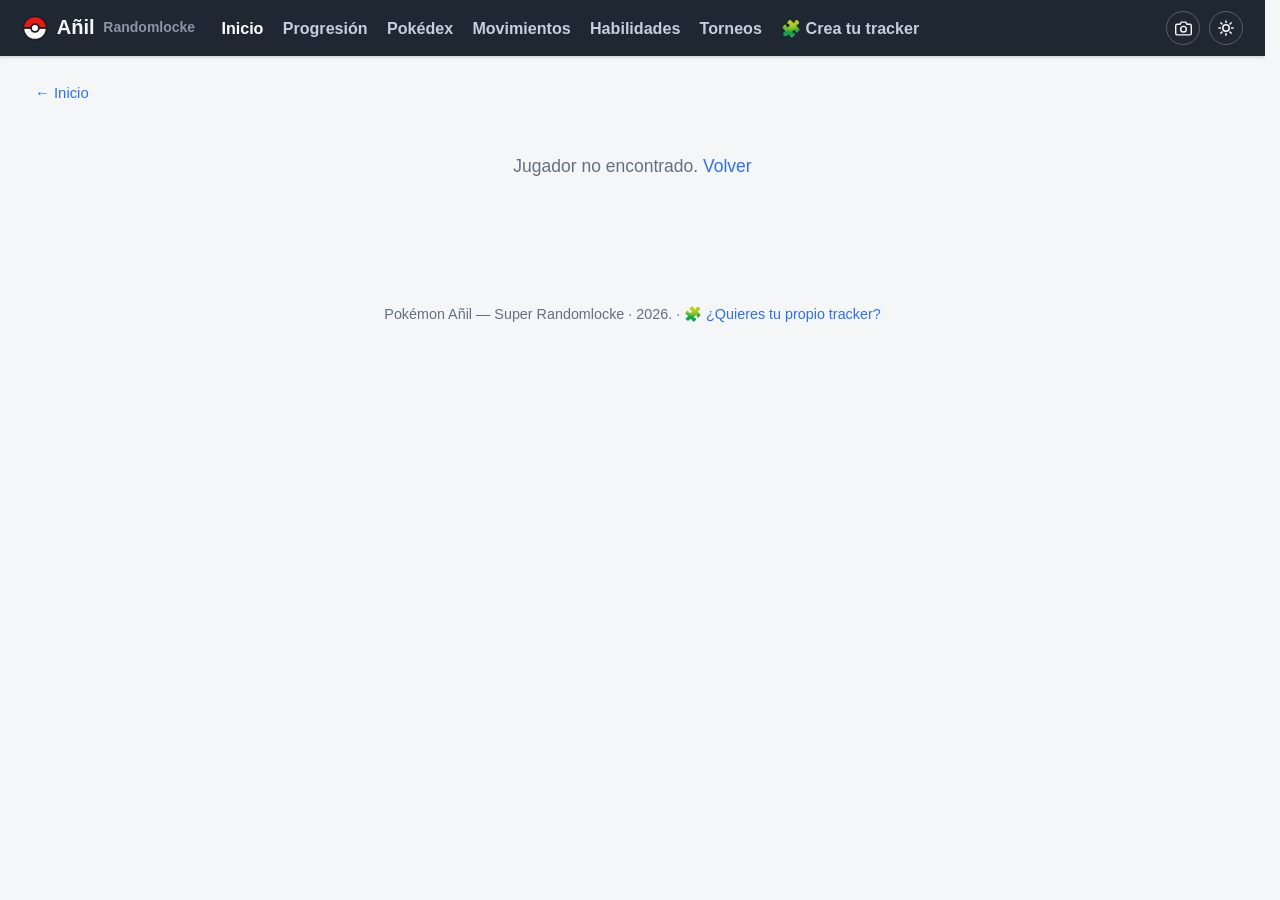
==== jugador.html @ d6d6dd16 "Initial commit" ====
<!DOCTYPE html>
<html lang="es">
<head>
  <meta charset="utf-8" />
  <meta name="viewport" content="width=device-width, initial-scale=1" />
    <meta http-equiv="Cache-Control" content="no-cache, no-store, must-revalidate" />
  <meta http-equiv="Pragma" content="no-cache" />
  <meta http-equiv="Expires" content="0" />
<title>Jugador · Pokémon Añil Randomlocke</title>
  <meta name="color-scheme" content="light dark" />
  <link rel="stylesheet" href="styles.css?v=7" />
</head>
<body>
  <main class="container" id="root">
    <p class="muted">Cargando…</p>
  </main>

  <script src="app.js?v=14"></script>
  <script>
    (async function () {
      const cfg = await loadConfig();
      renderHeader("index.html");
      const id = param("id");
      const meta = cfg.players.find((p) => p.id === id);
      const root = document.getElementById("root");

      if (!meta) {
        root.innerHTML = `<div class="breadcrumb"><a href="index.html">← Inicio</a></div>
          <div class="empty-state">Jugador no encontrado. <a href="index.html">Volver</a></div>`;
        renderFooter();
        return;
      }

      const data = (await loadPlayer(id)) || emptyPlayerData(meta);
      await loadFrames(); // nº de fotogramas para animar los sprites de las tarjetas
      const dispName = meta.displayName || data.name || meta.name;
      document.title = dispName + " · Randomlocke";
      const s = playerStats(data, meta.revividos);
      const pct = Math.round((s.livesLeft / s.lives) * 100);
      const barCls = pct <= 20 ? "crit" : pct <= 50 ? "low" : "";
      const avSrc = data.avatar || meta.avatar;
      const avatar = avSrc
        ? `<img class="player-avatar xl" src="${escapeHtml(avSrc)}" alt="">`
        : `<div class="player-avatar xl">${initials(dispName)}</div>`;

      // progreso
      const gymTotal = (cfg.gyms || []).length;
      const gymDone = (cfg.gyms || []).filter((g) => data.progress?.gyms?.[g.id]).length;

      root.innerHTML = `
        <div class="breadcrumb"><a href="index.html">← Inicio</a></div>
        <div class="panel" style="border-top:4px solid var(--accent)">
          <div class="row between" style="align-items:flex-start">
            <div class="row" style="align-items:center;gap:1rem">
              ${avatar}
              <div>
                <h1 style="margin:0">${escapeHtml(dispName)} ${data.champion ? championBadge(26) : ""}</h1>
                <div class="muted">${s.eliminated ? "Eliminado (sin vidas)" : "En juego"} · ${gymDone}/${gymTotal} medallas ${s.revived ? `· <span title="Revividos con Ceniza Sagrada: la vida sigue gastada">${faintIcon(13)} ${s.revived} revivido${s.revived > 1 ? "s" : ""} con ceniza</span>` : ""} ${data._local ? '· <span class="pill warn">borrador local sin publicar</span>' : ""}</div>
              </div>
            </div>
          </div>
          ${data.notes ? `<div class="callout" style="margin-top:1rem">${escapeHtml(data.notes)}</div>` : ""}
          <div class="stat-row" style="margin-bottom:.25rem">
            <div class="stat-tile"><div class="num ok">${s.alive}</div><div class="lbl">Vivos</div></div>
            <div class="stat-tile"><div class="num bad">${s.dead}</div><div class="lbl">Muertos</div></div>
            <div class="stat-tile"><div class="num">${s.livesLeft}<span style="font-size:.9rem;color:var(--text-muted)">/${s.lives}</span></div><div class="lbl">Vidas restantes</div></div>
            <div class="stat-tile"><div class="num">${(data.team||[]).length}</div><div class="lbl">En el equipo</div></div>
          </div>
          <div class="lives-bar"><span class="${barCls}" style="width:${pct}%"></span></div>
          <div class="team-preview">${teamSpritesRow(data.team)}</div>
        </div>

        <div class="tabs" id="tabs">
          <button data-tab="equipo" class="active">Equipo (${(data.team||[]).length})</button>
          <button data-tab="caja">Caja (${(data.box||[]).length})</button>
          <button data-tab="cementerio">Cementerio (${(data.graveyard||[]).length})</button>
          <button data-tab="capturas">Capturas (${(data.captures||[]).length})</button>
          <button data-tab="recuerda">Recuerda mov.</button>
          <button data-tab="objetos">Objetos (${(data.progress?.bag||[]).length})</button>
          <button data-tab="progreso">Progreso</button>
        </div>

        <div class="tab-panel active" id="tab-equipo"></div>
        <div class="tab-panel" id="tab-caja"></div>
        <div class="tab-panel" id="tab-cementerio"></div>
        <div class="tab-panel" id="tab-capturas"></div>
        <div class="tab-panel" id="tab-recuerda"></div>
        <div class="tab-panel" id="tab-objetos"></div>
        <div class="tab-panel" id="tab-progreso"></div>
      `;

      const teamHtml = (data.team||[]).length
        ? `<div class="mon-team">${data.team.map((m)=>monCard(m,{player:id})).join("")}</div>`
        : `<p class="empty-state">Sin Pokémon en el equipo.</p>`;
      document.getElementById("tab-equipo").innerHTML = teamHtml;

      document.getElementById("tab-caja").innerHTML = (data.box||[]).length
        ? `<div class="mon-team">${data.box.map((m)=>monCard(m,{player:id})).join("")}</div>`
        : `<p class="empty-state">La caja está vacía.</p>`;

      document.getElementById("tab-cementerio").innerHTML = (data.graveyard||[]).length
        ? `<div class="mon-team">${data.graveyard.map((m)=>monCard(m,{dead:true,player:id})).join("")}</div>`
        : `<p class="empty-state">Cementerio vacío.</p>`;
      initSpriteAnim(document); // anima los sprites de las tarjetas (equipo/caja/cementerio)

      // Mochila REAL del jugador: icono del juego + nombre + cantidad, agrupada por bolsillo.
      // Es el contenido actual del save (assets/items/<ID>.png = mismo icono que en el juego).
      const bag = (data.progress?.bag || []);
      if (!bag.length) {
        document.getElementById("tab-objetos").innerHTML = `<p class="empty-state">Aún no hay objetos registrados. Se llenan al sincronizar con AnilSync (v1.3.6+).</p>`;
      } else {
        const order = ["Objetos","Medicinas","Poké Balls","MTs y MOs","Bayas","Piedras Mega","Objetos de combate","Objetos clave","Otros"];
        const byPocket = {};
        bag.forEach((it)=>{ const p=it.pocket||"Otros"; (byPocket[p]=byPocket[p]||[]).push(it); });
        const pockets = order.filter((p)=>byPocket[p]);
        const totalUnits = bag.reduce((s,it)=>s+(it.qty||0),0);
        const itemCell = (it)=>{
          const icon = `assets/items/${encodeURIComponent(it.id)}.png`;
          return `<div class="bag-item" title="${escapeHtml(it.name)}">
            <img class="bag-icon" src="${icon}" alt="" loading="lazy" onerror="this.onerror=null;this.src='assets/items/000.png'">
            <span class="bag-name">${escapeHtml(it.name)}</span>
            <span class="bag-qty">×${it.qty}</span>
          </div>`;
        };
        document.getElementById("tab-objetos").innerHTML =
          `<p class="lead"><strong>${bag.length}</strong> objetos distintos · <strong>${totalUnits.toLocaleString("es")}</strong> unidades en la mochila.</p>` +
          pockets.map((p)=>`<h3>${escapeHtml(p)} <span class="muted" style="font-weight:400;font-size:.8rem">(${byPocket[p].length})</span></h3>
            <div class="bag-grid">${byPocket[p].sort((a,b)=>a.name.localeCompare(b.name,"es")).map(itemCell).join("")}</div>`).join("");
      }

      // ----- Progreso -----
      function checklist(items, doneMap) {
        if (!items.length) return `<p class="muted" style="font-size:.85rem">— nada configurado —</p>`;
        return `<div class="check-grid">${items.map((it)=>{
          const done = !!doneMap?.[it.id];
          return `<div class="check-item${done?" done":""}"><span class="dot"></span>${escapeHtml(it.name)}${done?'<span class="tag">✓ hecho</span>':""}</div>`;
        }).join("")}</div>`;
      }
      // ----- Progreso (solo combates) -----
      document.getElementById("tab-progreso").innerHTML = `
        <h3>Gimnasios</h3>
        ${trainerChecklist(cfg.gyms||[], data.progress?.gyms)}
        <h3>Bosses / combates clave</h3>
        ${trainerChecklist(cfg.bosses||[], resolveSwitchMap(cfg.bosses, data))}
        <h3>NPCs</h3>
        ${trainerChecklist(cfg.npcs||[], resolveSwitchMap(cfg.npcs, data))}`;

      // ----- Capturas (pestaña propia) -----
      // correcciones manuales del organizador (el save no distingue regalo/comprado de salvaje)
      const capOverrides = (cfg.captureOverrides && cfg.captureOverrides[id]) || [];
      const applyOverride = (c) => {
        const ov = capOverrides.find((o) => normName(o.species) === normName(c.species || c.mon) && (!o.where || o.where === c.where));
        if (ov) { c.category = ov.category; if (ov.category !== "salvaje" && ov.category !== "ciudad") c.route = ""; }
        return c;
      };
      const caps = (data.captures || []).map((c) => applyOverride({ ...c })).filter((c) => c.category !== "ignore");
      // Asegurar que los debilitados salgan en su zona aunque el exe sea viejo (cruzando con el cementerio)
      const routeByName = {}; (cfg.routes || []).forEach((r) => { routeByName[normName(r.name)] = r.id; });
      (data.graveyard || []).forEach((g) => {
        const slug = g.route ? routeByName[normName(g.route)] : null;
        if (!slug) return;
        const dup = caps.some((c) => c.route === slug && normName(c.species || c.mon) === normName(g.species));
        if (!dup) caps.push({ route: slug, where: g.route, species: g.species, nickname: g.nickname, shiny: g.shiny, status: "dead", category: "salvaje", mon: g.species });
      });
      const capLink = (c) => {
        const sp = c.species || c.mon || "?";
        const inner = `${escapeHtml(c.nickname || sp)}${c.shiny ? " " + shinyStar(10) : ""}${c.nickname ? ` <span style="opacity:.7">(${escapeHtml(sp)})</span>` : ""}`;
        const href = pokemonHref(sp);
        const cls = `pill ${c.status==='dead'?'bad':(c.status==='fled'?'warn':'ok')}`;
        const body = `${c.status==='dead'?faintIcon(12)+' ':(c.status==='captured'?'✓ ':'')}${inner}`;
        return href ? `<a class="${cls}" style="margin:.1rem .15rem" href="${href}">${body}</a>` : `<span class="${cls}" style="margin:.1rem .15rem">${body}</span>`;
      };
      const capsByRoute = {};
      caps.filter((c)=>c.route).forEach((c)=>{ (capsByRoute[c.route]=capsByRoute[c.route]||[]).push(c); });
      // estado manual de ruta "quemada" (el 1er Pokémon murió/huyó) — no está en el save
      const routeOutcomes = (cfg.routeOutcomes && cfg.routeOutcomes[id]) || {};
      const encountersUsed = data.progress?.encounters || {};
      const routesRows = (cfg.routes||[]).map((r)=>{
        const list = capsByRoute[r.id] || [];
        const visited = data.progress?.routes?.[r.id];
        const oc = routeOutcomes[r.id];
        const autoBurn = !!encountersUsed[r.id]; // encuentro consumido sin captura (modo Nuzlocke)
        let cell;
        if (list.length) cell = list.map(capLink).join("");
        else if (oc && oc.status === "dead") cell = `<span class="pill bad">${faintIcon(12)} Primero cayó${oc.species?": "+escapeHtml(oc.species):""}</span>`;
        else if (oc && oc.status === "fled") cell = `<span class="pill warn">Primero huyó${oc.species?": "+escapeHtml(oc.species):""}</span>`;
        else if (autoBurn) cell = `<span class="pill bad">${faintIcon(12)} Encuentro perdido</span>`;
        else if (visited) cell = '<span class="pill">sin captura</span>';
        else cell = '<span class="pill" style="opacity:.6">sin visitar</span>';
        const burned = autoBurn || (oc && (oc.status === "dead" || oc.status === "fled"));
        const many = list.length > 1;
        return `<tr${many?' class="cap-multi"':(burned?' class="cap-burned"':'')}><td>${escapeHtml(r.name)}${many?` <span class="pill bad" title="Más de una captura en esta ruta">×${list.length}</span>`:''}</td><td>${cell}</td></tr>`;
      }).join("");

      const CAT_LABEL = { estatico_regalo:"Estáticos / Regalos", intercambio:"Intercambios", don_prodigio:"Don Prodigio", huevo:"Huevos", ciudad:"Ciudad", salvaje:"Salvaje", otros:"Otras" };
      const otras = caps.filter((c)=>!c.route);
      const otrasByCat = {};
      otras.forEach((c)=>{ const k=c.category||"otros"; (otrasByCat[k]=otrasByCat[k]||[]).push(c); });
      const otrasHtml = Object.keys(otrasByCat).length
        ? Object.entries(otrasByCat).map(([cat,list])=>`<div style="margin:.5rem 0"><strong>${escapeHtml(CAT_LABEL[cat]||cat)}</strong> <span class="muted">(${list.length})</span><div style="margin-top:.25rem">${list.map((c)=>capLink(c)+(c.where?` <span class="muted" style="font-size:.7rem">@${escapeHtml(c.where)}</span>`:"")).join(" ")}</div></div>`).join("")
        : "";

      const capturedCount = caps.filter((c)=>c.status==="captured").length;
      const multiCount = Object.values(capsByRoute).filter((l)=>l.length>1).length;
      const ec = extraCaptures(data);
      const allMons = [...(data.team||[]), ...(data.box||[]), ...(data.graveyard||[])];
      // Contador de Capturas (regla Nuzlocke): capturas marcadas como "Extra" en el juego.
      const extraFlagged = allMons.filter((m)=>m.extra);
      const extraFlaggedList = extraFlagged.map((m)=>escapeHtml((m.nickname||m.species)+" ("+m.species+")")).join(", ");
      const shinyList = allMons.filter((m)=>m.shiny);
      const bySpecies = {};
      allMons.forEach((m)=>{ const k = normName(m.species); if(k){ (bySpecies[k]=bySpecies[k]||[]).push(m); } });
      const dupGroups = Object.values(bySpecies).filter((g)=>g.length>1);
      const extraDetail = (ec.total ? `
        <div class="callout">
          <strong>Capturas extra ganadas: ${ec.total}</strong> — ${ec.shiny} shiny + ${ec.dups} por duplicado.
          <div class="muted" style="font-size:.82rem;margin-top:.3rem">Un shiny o un Pokémon repetido dan derecho a una captura extra.</div>
          ${shinyList.length ? `<div style="margin-top:.4rem">${shinyStar(11)} Shiny: ${shinyList.map((m)=>escapeHtml((m.nickname||m.species)+" ("+m.species+")")).join(", ")}</div>` : ""}
          ${dupGroups.length ? `<div style="margin-top:.2rem">Duplicados: ${dupGroups.map((g)=>escapeHtml(g[0].species)+" ×"+g.length).join(", ")}</div>` : ""}
        </div>` : `<p class="muted">Sin capturas extra todavía.</p>`);

      // estado de cada zona: capturada / quemada / pendiente / sin visitar
      let stCap = 0, stBurn = 0, stPend = 0, stUnseen = 0;
      const pendRoutes = [], unseenRoutesList = [];
      (cfg.routes || []).forEach((r) => {
        const oc = routeOutcomes[r.id];
        if ((capsByRoute[r.id] || []).length) stCap++;
        else if (encountersUsed[r.id] || (oc && (oc.status === "dead" || oc.status === "fled"))) stBurn++;
        else if (data.progress?.routes?.[r.id]) { stPend++; pendRoutes.push(r); }
        else { stUnseen++; unseenRoutesList.push(r); }
      });
      const pendPill = (r) => `<span class="pill" style="margin:.1rem .15rem;padding:.05rem .5rem">${escapeHtml(r.name)}</span>`;
      const pendingBlock = `
        <h3>Te falta capturar <span class="muted">(${pendRoutes.length} disponibles${unseenRoutesList.length?` · ${unseenRoutesList.length} sin visitar`:""})</span></h3>
        ${pendRoutes.length
          ? `<p class="muted" style="font-size:.82rem">Zonas ya visitadas donde aún puedes conseguir tu captura:</p><div>${pendRoutes.map(pendPill).join("")}</div>`
          : `<p class="muted">¡No te queda ninguna zona visitada pendiente! 🎉</p>`}
        ${unseenRoutesList.length
          ? `<details style="margin-top:.5rem"><summary style="cursor:pointer">Zonas que aún no has visitado (${unseenRoutesList.length})</summary><div style="margin-top:.35rem;opacity:.75">${unseenRoutesList.map(pendPill).join("")}</div></details>`
          : ""}`;
      document.getElementById("tab-capturas").innerHTML = `
        <div class="stat-row">
          <div class="stat-tile"><div class="num ok">${stCap}</div><div class="lbl">Zonas capturadas</div></div>
          <div class="stat-tile"><div class="num" style="color:var(--accent)">${stPend}</div><div class="lbl">Puedes capturar</div></div>
          <div class="stat-tile"><div class="num" style="color:var(--warn)">${stBurn}</div><div class="lbl">Quemadas</div></div>
          <div class="stat-tile"><div class="num" style="color:var(--text-muted)">${stUnseen}</div><div class="lbl">Sin visitar</div></div>
          ${extraFlagged.length ? `<div class="stat-tile"><div class="num" style="color:var(--type-normal,#8a8a99)">${extraFlagged.length}</div><div class="lbl">Capturas extra</div></div>` : ""}
        </div>
        ${extraFlagged.length ? `<div class="callout"><strong>Capturas extra (Contador de Capturas): ${extraFlagged.length}</strong><div class="muted" style="font-size:.82rem;margin-top:.3rem">Capturas hechas de más en una zona ya usada (o shiny), marcadas como "Extra" dentro del juego.</div><div style="margin-top:.4rem">${extraFlaggedList}</div></div>` : ""}
        ${extraDetail}
        ${pendingBlock}
        <h3>Capturas por ruta</h3>
        <div class="prog-legend">
          <span><span class="pill ok" style="padding:.02rem .4rem">✓</span> capturado</span>
          <span><span class="pill bad" style="padding:.02rem .4rem">☠</span> capturado y murió / quemada</span>
          <span><span class="pill">sin captura</span> aún puedes capturar</span>
          <span><span class="pill" style="opacity:.6">sin visitar</span> no has ido</span>
        </div>
        <p class="muted" style="font-size:.82rem">Se listan TODAS las capturas de cada zona. Una zona con ×N (2+) solo es válida si tiene capturas extra (shiny/duplicado). Las <strong>quemadas</strong> ("Encuentro perdido") se detectan solas con el modo Nuzlocke de Añil; sin ese modo, se marcan a mano en el Editor.</p>
        <div class="table-wrap"><table>
          <thead><tr><th>Ruta / zona</th><th>Capturas</th></tr></thead>
          <tbody>${routesRows || '<tr><td colspan="2" class="muted">Sin rutas configuradas.</td></tr>'}</tbody>
        </table></div>
        ${otrasHtml ? `<h3>Otras capturas</h3>${otrasHtml}` : ""}`;

      // ---- Recuerda movimientos (learnset randomizado por Pokémon) ----
      const lvlLabel = (l) => l < 0 ? "Evo" : (l <= 1 ? "Inicio" : "Nv " + l);
      const chip = (nm, label) => {
        const k = moveTypeKey(nm);
        const typed = k && k !== "unknown";
        return `<button type="button" class="lm-move${typed ? " typed" : ""}" data-move="${escapeHtml(nm)}"${typed ? ` style="background:var(--type-${k})"` : ""}><span class="lm-lvl">${label}</span>${escapeHtml(nm)}</button>`;
      };
      const learnChips = (ls) => ls.map((x) => chip(x.m, lvlLabel(x.lvl))).join("");
      const tmChips = (tm) => tm.map((nm) => chip(nm, "MT")).join("");
      const learnBlock = (m, dead) => {
        const ini = initials(m.species || m.nickname);
        const ani = speciesAniSprite(m.species), stat = speciesSprite(m.species);
        const primary = m.sprite || ani || stat;
        const fb = JSON.stringify([m.sprite ? ani : null, stat].filter((u) => u && u !== primary));
        const img = primary
          ? `<img src="${escapeHtml(primary)}" alt="" loading="lazy" data-fb='${fb}' data-ini="${escapeHtml(ini)}" data-fbclass="lm-ini" onerror="imgFallback(this)">`
          : `<span class="lm-ini">${escapeHtml(ini)}</span>`;
        const ls = Array.isArray(m.learnset) ? m.learnset : null;
        const tm = Array.isArray(m.tmMoves) ? m.tmMoves : null;
        const fm = Array.isArray(m.firstMoves) ? m.firstMoves : null;
        let body = "";
        if (fm && fm.length) body += `<div class="lm-sub">Iniciales (siempre disponibles)</div><div class="lm-moves">${fm.map((nm) => chip(nm, "Inicial")).join("")}</div>`;
        if (ls && ls.length) body += `<div class="lm-sub">Por nivel</div><div class="lm-moves">${learnChips(ls)}</div>`;
        if (tm && tm.length) body += `<div class="lm-sub">Por MT (aleatorio)</div><div class="lm-moves">${tmChips(tm)}</div>`;
        else if (ls && ls.length) body += `<div class="lm-sub">Por MT (aleatorio)</div><p class="lm-note">MTs sin revelar. En Añil, la compatibilidad con MTs de cada especie se decide al azar la primera vez que la consultas: mete un ${escapeHtml((m.species || "").replace(/\s*\(.*\)/, ""))} al equipo y abre el menú de una MT para que el juego las fije; luego vuelve a guardar con AnilSync.</p>`;
        if (!body) body = `<p class="muted" style="padding:.4rem .2rem;font-size:.82rem">Sin datos de movimientos. El jugador debe actualizar AnilSync y volver a guardar.</p>`;
        const total = (fm ? fm.length : 0) + (ls ? ls.length : 0) + (tm ? tm.length : 0);
        const key = (m.nickname || "") + "|" + (m.species || "");
        return `<details class="lm-mon"${dead ? "" : " open"} data-key="${escapeHtml(key)}">
          <summary><span class="lm-spr">${img}</span>
            <span class="lm-id"><span class="lm-nick">${escapeHtml(m.nickname || m.species || "?")}</span>
            <span class="lm-sp">${escapeHtml(m.species || "")}${m.level != null ? " · Nv. " + escapeHtml(m.level) : ""}</span></span>
            ${total ? `<span class="lm-count">${total} mov.</span>` : ""}</summary>
          ${body}</details>`;
      };
      const teamBox = [...(data.team || []), ...(data.box || [])];
      document.getElementById("tab-recuerda").innerHTML =
        `<p class="lead">Movimientos que cada Pokémon puede aprender: <strong>por nivel</strong> (Recuerda-movimientos) y <strong>por MT</strong> (máquinas técnicas que encuentras por el mapa). Ambos están randomizados. Ojo: la compatibilidad con MTs se fija al azar por especie la primera vez que la revisas en el juego, así que las especies que nunca pasaron por el equipo aún no la tienen decidida.</p>` +
        (teamBox.length ? teamBox.map((m) => learnBlock(m)).join("") : `<p class="empty-state">Sin Pokémon.</p>`);

      // clic en un movimiento del learnset -> info completa del movimiento
      document.getElementById("tab-recuerda").addEventListener("click", (e) => {
        const b = e.target.closest(".lm-move"); if (!b) return;
        openMoveInfo(b.dataset.move);
      });

      // tabs
      const activateTab = (name) => {
        const btn = document.querySelector(`#tabs button[data-tab="${name}"]`); if (!btn) return;
        document.querySelectorAll("#tabs button").forEach((x)=>x.classList.remove("active"));
        document.querySelectorAll(".tab-panel").forEach((x)=>x.classList.remove("active"));
        btn.classList.add("active");
        document.getElementById("tab-"+name).classList.add("active");
      };
      document.getElementById("tabs").addEventListener("click", (e) => {
        const b = e.target.closest("button"); if (!b) return;
        activateTab(b.dataset.tab);
      });

      // enlace directo a un Pokémon del Recuerda-movimientos (?mon=nick|especie)
      const monParam = param("mon");
      if (monParam) {
        activateTab("recuerda");
        const target = document.querySelector(`#tab-recuerda .lm-mon[data-key="${(window.CSS && CSS.escape) ? CSS.escape(monParam) : monParam.replace(/"/g,'\\"')}"]`);
        if (target) {
          document.querySelectorAll("#tab-recuerda .lm-mon").forEach((d)=>d.removeAttribute("open"));
          target.setAttribute("open", "");
          setTimeout(() => target.scrollIntoView({ behavior: "smooth", block: "center" }), 60);
          target.classList.add("lm-hl");
        }
      }

      renderFooter();
    })();
  </script>
</body>
</html>
---- styles.css ----
/* ============================================================
   Pokémon Añil — Super Randomlocke
   Sistema de diseño basado en Cobbleverse Dex (sukenfuyumi.github.io)
   ============================================================ */

:root {
  --bg: #f4f6f8;
  --panel: #fff;
  --border: #dfe4ea;
  --text: #22262b;
  --text-muted: #647082;
  --accent: #2f6fed;
  --header-bg: #1f2733;
  --header-text: #f4f6f8;
  --radius: 8px;
  --th-bg: #eef1f5;
  --row-hover: #f8fafc;
  --subtle-bg: #f4f6f8;
  --active-bg: #e4f2ff;
  --chip-ring: #fff;
  --shadow: #0000000f;
  --ok: #1f8a4c;
  --ok-bg: #e6f7ee;
  --bad: #c0392b;
  --bad-bg: #fdecea;
  --warn: #b7791f;
  --warn-bg: #fff3cd;
  --dead: #6b7280;
  --dead-bg: #eceef1;
  /* tipos */
  --type-normal: #a8a77a; --type-fire: #ee8130; --type-water: #6390f0;
  --type-electric: #f7d02c; --type-grass: #7ac74c; --type-ice: #96d9d6;
  --type-fighting: #c22e28; --type-poison: #a33ea1; --type-ground: #e2bf65;
  --type-flying: #a98ff3; --type-psychic: #f95587; --type-bug: #a6b91a;
  --type-rock: #b6a136; --type-ghost: #735797; --type-dragon: #6f35fc;
  --type-dark: #705746; --type-steel: #b7b7ce; --type-fairy: #d685ad;
  --type-unknown: #68a090;
}

:root[data-theme="dark"] {
  --bg: #14171b;
  --panel: #1e2329;
  --border: #2f363e;
  --text: #e4e7eb;
  --text-muted: #98a2b0;
  --accent: #5b8cff;
  --header-bg: #10131a;
  --header-text: #f4f6f8;
  --th-bg: #262c34;
  --row-hover: #242a31;
  --subtle-bg: #262c34;
  --active-bg: #1d3a5c;
  --chip-ring: #1e2329;
  --shadow: #00000073;
  --ok: #4ecb7d;
  --ok-bg: #12331f;
  --bad: #ff6b5e;
  --bad-bg: #3a1512;
  --warn: #e8c766;
  --warn-bg: #3a2f05;
  --dead: #9aa4b2;
  --dead-bg: #23282f;
}

* { box-sizing: border-box; }
html { scrollbar-gutter: stable; font-size: 17.5px; }
@media (width <= 640px) { html { font-size: 16px; } }
body {
  background: var(--bg);
  color: var(--text);
  margin: 0;
  font-family: "Segoe UI", Roboto, Helvetica, Arial, sans-serif;
  line-height: 1.55;
}
a { color: var(--accent); text-decoration: none; }
a:hover { text-decoration: underline; }
img { max-width: 100%; }

/* ---------- Header ---------- */
.site-header {
  background: var(--header-bg);
  color: var(--header-text);
  z-index: 20;
  padding: 0 1.25rem;
  position: sticky;
  top: 0;
  box-shadow: 0 1px 3px #0003;
}
.site-header .bar {
  align-items: center;
  gap: 1.5rem;
  width: 100%;
  height: 56px;
  display: flex;
}
.site-header .brand {
  color: var(--header-text);
  white-space: nowrap;
  font-size: 1.15rem;
  font-weight: 700;
  display: flex;
  align-items: center;
  gap: .5rem;
}
.site-header .brand:hover { text-decoration: none; }
.site-header nav { flex-wrap: wrap; gap: 1.1rem; display: flex; }
.site-header nav a { color: #c7cedb; font-size: .92rem; font-weight: 600; }
.site-header nav a:hover { color: #fff; text-decoration: none; }
.site-header nav a.active { color: #fff; }
.theme-toggle {
  color: var(--header-text);
  cursor: pointer;
  background: 0 0;
  border: 1px solid #ffffff40;
  border-radius: 50%;
  flex-shrink: 0;
  justify-content: center;
  align-items: center;
  width: 34px; height: 34px;
  font-size: 1rem; line-height: 1;
  transition: background .15s, border-color .15s;
  display: flex;
}
.header-actions { margin-left: auto; display: flex; align-items: center; gap: .5rem; }
.header-actions .theme-toggle { margin-left: 0; }
.theme-toggle:hover { background: #ffffff1f; border-color: #ffffff80; }
@media (width <= 640px) {
  .site-header { padding: 0 .75rem; }
  .site-header .bar { flex-wrap: wrap; gap: .4rem .9rem; height: auto; min-height: 56px; padding: .5rem 0; }
  .site-header nav { gap: .75rem; }
  .site-header nav a { font-size: .86rem; }
}

/* ---------- Layout ---------- */
.container { width: 100%; max-width: 1400px; margin: 0 auto; padding: 1.5rem 2rem 3rem; }
@media (width <= 640px) { .container { padding: 1.25rem 1rem 3rem; } }
.panel { background: var(--panel); border: 1px solid var(--border); border-radius: var(--radius); padding: 1.25rem; }
h1 { margin: 0 0 .75rem; font-size: 2.1rem; }
h2 { margin: 1.9rem 0 .85rem; font-size: 1.55rem; }
h3 { margin: 1.2rem 0 .6rem; font-size: 1.28rem; }
.muted { color: var(--text-muted); }
.lead { color: var(--text-muted); font-size: .95rem; margin: -.25rem 0 1rem; }
.site-footer { text-align: center; color: var(--text-muted); padding: 2rem 1rem; font-size: .82rem; }
.breadcrumb { color: var(--text-muted); margin-bottom: .75rem; font-size: .85rem; }

/* ---------- Grids ---------- */
.grid { display: grid; gap: .85rem; grid-template-columns: repeat(auto-fill, minmax(min(240px, 100%), 1fr)); }
.grid.wide { grid-template-columns: repeat(auto-fill, minmax(min(400px, 100%), 1fr)); }

/* ---------- Badges / pills ---------- */
.type-badge {
  color: #fff; text-transform: uppercase; letter-spacing: .03em;
  white-space: nowrap; border-radius: 999px; padding: .2rem .7rem;
  font-size: .78rem; font-weight: 700; display: inline-block;
}
.type-badge.sm { padding: .12rem .55rem; font-size: .68rem; }
.pill {
  background: var(--subtle-bg); color: var(--text-muted);
  border: 1px solid var(--border); border-radius: 999px;
  padding: .12rem .6rem; font-size: .72rem; font-weight: 600; display: inline-block;
}
.pill.ok { background: var(--ok-bg); color: var(--ok); border-color: transparent; }
.pill.bad { background: var(--bad-bg); color: var(--bad); border-color: transparent; }
.pill.warn { background: var(--warn-bg); color: var(--warn); border-color: transparent; }
.pill.dead { background: var(--dead-bg); color: var(--dead); border-color: transparent; }
.pill.accent { background: var(--accent); color: #fff; border-color: var(--accent); font-weight: 700; }
.pill.shiny { background: linear-gradient(90deg,#f7d02c,#f95587); color:#1a1a1a; border:0; font-weight:800; }

/* ---------- Buttons ---------- */
.btn {
  border: 1px solid var(--border); background: var(--panel); color: var(--text);
  font: inherit; cursor: pointer; border-radius: 6px; padding: .4rem .8rem;
  font-size: .88rem; font-weight: 600; display: inline-flex; align-items: center; gap: .4rem;
}
.btn:hover:not(:disabled) { border-color: var(--accent); text-decoration: none; }
.btn:disabled { opacity: .45; cursor: default; }
.btn.primary { background: var(--accent); border-color: var(--accent); color: #fff; }
.btn.danger { color: var(--bad); }
.btn.sm { padding: .25rem .55rem; font-size: .8rem; }
.btn-row { display: flex; flex-wrap: wrap; gap: .5rem; }

/* ---------- Inputs ---------- */
.input, select.input, textarea.input {
  border: 1px solid var(--border); background: var(--bg); width: 100%;
  color: var(--text); font: inherit; border-radius: 6px; padding: .4rem .55rem; font-size: .9rem;
}
textarea.input { min-height: 90px; resize: vertical; font-family: ui-monospace, "Cascadia Code", Consolas, monospace; font-size: .82rem; }
.field { display: flex; flex-direction: column; gap: .2rem; min-width: 0; }
.field > span { color: var(--text-muted); text-transform: uppercase; letter-spacing: .03em; font-size: .68rem; }
.search-box {
  border: 1px solid var(--border); background: var(--panel); width: 100%;
  color: var(--text); border-radius: 999px; padding: .6rem .9rem; font-size: 1rem;
}
.search-box::placeholder { color: var(--text-muted); }

/* ---------- Tables ---------- */
table { border-collapse: collapse; width: 100%; font-size: .9rem; }
th, td { border-bottom: 1px solid var(--border); text-align: left; padding: .5rem .6rem; }
th { background: var(--th-bg); white-space: nowrap; font-weight: 700; }
tr:hover td { background: var(--row-hover); }
.table-wrap { overflow-x: auto; border: 1px solid var(--border); border-radius: var(--radius); }
.table-wrap table { font-size: .86rem; }
.table-wrap th, .table-wrap td { border-bottom: 1px solid var(--border); }

/* ---------- Stat tiles ---------- */
.stat-row { display: flex; flex-wrap: wrap; gap: .75rem; margin: 1rem 0; }
.stat-tile {
  flex: 1; min-width: 120px; background: var(--panel); border: 1px solid var(--border);
  border-radius: var(--radius); padding: .8rem 1rem; text-align: center;
}
.stat-tile { padding: 1rem 1.15rem; }
.stat-tile .num { font-size: 2.6rem; font-weight: 800; line-height: 1; color: var(--accent); }
.stat-tile .num.bad { color: var(--bad); }
.stat-tile .num.ok { color: var(--ok); }
.stat-tile .lbl { text-transform: uppercase; letter-spacing: .04em; color: var(--text-muted); font-size: .72rem; margin-top: .45rem; }

/* ---------- Player card (dashboard) ---------- */
.player-card {
  background: var(--panel); border: 1px solid var(--border); border-radius: var(--radius);
  padding: 1rem; color: var(--text); display: flex; flex-direction: column; gap: .6rem;
  border-top: 4px solid var(--accent);
}
.player-card:hover { box-shadow: 0 2px 10px var(--shadow); text-decoration: none; border-color: var(--accent); }
.player-card.eliminated { opacity: .78; }
.player-card-head { display: flex; align-items: center; gap: .7rem; }
.player-avatar {
  width: 72px; height: 72px; border-radius: 50%; flex-shrink: 0; overflow: hidden;
  display: flex; align-items: center; justify-content: center;
  font-weight: 800; font-size: 1.5rem; color: #fff; background: var(--accent);
}
img.player-avatar { object-fit: contain; padding: 4px; image-rendering: pixelated; }
.player-avatar.xl { width: 112px; height: 112px; font-size: 2.4rem; }
img.player-avatar.xl { padding: 6px; }
.player-name { font-weight: 700; font-size: 1.3rem; }
.player-sub { color: var(--text-muted); font-size: .88rem; }
.player-card-stats { display: grid; grid-template-columns: repeat(3, 1fr); gap: .5rem; text-align: center; }
.player-card-stats .n { font-weight: 800; font-size: 1.6rem; display: block; }
.player-card-stats .l { color: var(--text-muted); font-size: .66rem; text-transform: uppercase; letter-spacing: .03em; }
.lives-bar { height: 12px; border-radius: 999px; background: var(--subtle-bg); overflow: hidden; }
.lives-bar > span { display: block; height: 100%; background: var(--ok); }
.lives-bar > span.low { background: var(--warn); }
.lives-bar > span.crit { background: var(--bad); }

/* ---------- Mon card ---------- */
.mon-team { display: grid; grid-template-columns: repeat(auto-fill, minmax(min(300px,100%),1fr)); gap: .9rem; }
.mon-card {
  background: var(--panel); border: 1px solid var(--border); border-radius: var(--radius);
  padding: .9rem; display: flex; flex-direction: column; gap: .45rem; position: relative;
}
.mon-card.dead { opacity: .82; filter: grayscale(.35); }
.mon-dead-badge {
  position: absolute; top: .5rem; left: .5rem; z-index: 1;
  display: flex; align-items: center; justify-content: center;
  background: var(--panel); border-radius: 50%; padding: 2px; box-shadow: 0 0 0 1px var(--border);
}
.mon-owner { color: var(--accent); font-size: .74rem; font-weight: 700; margin-top: .05rem; }
.mon-top { display: flex; align-items: center; gap: .5rem; }
.mon-sprite {
  width: 104px; height: 104px; border-radius: 50%; background: var(--subtle-bg);
  flex-shrink: 0; overflow: visible;
  display: inline-flex; align-items: center; justify-content: center;
  font-weight: 800; font-size: 1.5rem; color: var(--text-muted);
}
.mon-sprite img { width: 104px; height: 104px; object-fit: contain; image-rendering: pixelated; }
.mon-id { min-width: 0; }
.mon-nick { font-weight: 700; font-size: 1.1rem; }
.mon-species { color: var(--text-muted); font-size: .85rem; }
.mon-types { display: flex; gap: .25rem; margin-top: .25rem; flex-wrap: wrap; }
.mon-meta { display: grid; grid-template-columns: 1fr 1fr; gap: .15rem .6rem; font-size: .85rem; }
.mon-meta dt { color: var(--text-muted); text-transform: uppercase; font-size: .64rem; letter-spacing: .03em; }
.mon-meta dd { margin: 0 0 .2rem; font-weight: 600; }
.mon-moves { display: grid; grid-template-columns: 1fr 1fr; gap: .3rem; margin-top: auto; padding-top: .2rem; }
.mon-move {
  text-align: center; color: var(--text); background: var(--subtle-bg); border: 1px solid var(--border);
  border-radius: 6px; padding: .35rem .45rem; font-size: .82rem; font-weight: 600;
  overflow: hidden; text-overflow: ellipsis; white-space: nowrap;
}
.mon-move.typed { color: #fff; border-color: transparent; text-shadow: 0 1px 2px #00000073; font-weight: 700; }
.mon-lvl { color: var(--text-muted); font-size: .88rem; font-weight: 700; }

/* ---------- Mini-sprites del equipo (tarjetas de jugador) ---------- */
.team-mini { display: flex; gap: .35rem; flex-wrap: wrap; align-items: center; min-height: 80px; }
/* max-width:none + flex:none evita que, mientras cargan los sprites de GitHub,
   el img se colapse a ancho 0 y la fila se apile en vertical desbordando sobre las pestañas */
.team-mini img { width: 80px; height: 80px; max-width: none; flex: 0 0 auto; object-fit: contain; image-rendering: pixelated; }
.team-mini-x {
  width: 64px; height: 64px; border-radius: 50%; background: var(--subtle-bg);
  display: inline-flex; align-items: center; justify-content: center;
  font-size: 1rem; font-weight: 800; color: var(--text-muted);
}
/* mini-equipo con etiquetas de nombre (dashboard) */
.team-mini.labeled { gap: .5rem; }
.team-mini.labeled .tm-cell { display: flex; flex-direction: column; align-items: center; width: 74px; text-align: center; }
.team-mini.labeled .tm-cell img, .team-mini.labeled .tm-cell .team-mini-x { width: 62px; height: 62px; }
.tm-nick { font-size: .72rem; font-weight: 700; line-height: 1.15; margin-top: .1rem; white-space: nowrap; overflow: hidden; text-overflow: ellipsis; max-width: 74px; }
.tm-sp { font-size: .64rem; color: var(--text-muted); line-height: 1.1; white-space: nowrap; overflow: hidden; text-overflow: ellipsis; max-width: 74px; }

/* fila de ruta con 2+ capturas (posible captura extra sin justificar) */
.cap-multi td { background: var(--bad-bg); }
.cap-burned td { background: var(--warn-bg); }

/* medallas */
.medals { display: flex; gap: .2rem; flex-wrap: wrap; align-items: center; }
.medal { line-height: 0; }

/* ---------- Checklist con imagen de entrenador ---------- */
.trainer-check-grid { display: grid; gap: .7rem; grid-template-columns: repeat(auto-fill, minmax(min(330px,100%),1fr)); }
.trainer-check {
  display: flex; align-items: center; gap: .9rem; padding: .7rem .85rem;
  border: 1px solid var(--border); border-radius: var(--radius); background: var(--panel);
  position: relative; overflow: hidden;
}
.trainer-check::before {
  content: ""; position: absolute; left: 0; top: 0; bottom: 0; width: 4px; background: var(--border);
}
.trainer-check.done { border-color: var(--ok); background: var(--ok-bg); }
.trainer-check.done::before { background: var(--ok); }
.trainer-check .tc-img {
  width: 84px; height: 84px; object-fit: contain; flex-shrink: 0;
  image-rendering: pixelated; border-radius: 10px; background: var(--subtle-bg);
}
.trainer-check.done .tc-img { background: #ffffff22; }
.trainer-check.done:not(.done) .tc-img { filter: grayscale(1) opacity(.6); }
.trainer-check:not(.done) .tc-img { filter: grayscale(.85) opacity(.65); }
.tc-img-empty { display: flex; align-items: center; justify-content: center; font-weight: 800; color: var(--text-muted); }
.tc-body { flex: 1; min-width: 0; display: flex; flex-direction: column; gap: .15rem; }
.tc-name { font-weight: 700; font-size: 1.05rem; }
.tc-sub { color: var(--text-muted); font-size: .82rem; }
.tc-status { font-size: 1.7rem; color: var(--ok); font-weight: 800; width: 1.6rem; text-align: center; }

/* ---------- Progress checklist ---------- */
.prog-legend { display: flex; gap: 1rem; flex-wrap: wrap; margin: .5rem 0; font-size: .8rem; color: var(--text-muted); }
.check-grid { display: grid; gap: .5rem; grid-template-columns: repeat(auto-fill, minmax(min(180px,100%),1fr)); }
.check-item {
  display: flex; align-items: center; gap: .5rem; padding: .5rem .65rem;
  border: 1px solid var(--border); border-radius: 6px; background: var(--subtle-bg); font-size: .85rem;
}
.check-item .dot { width: 12px; height: 12px; border-radius: 50%; background: var(--dead); flex-shrink: 0; }
.check-item.done { border-color: var(--ok); background: var(--ok-bg); }
.check-item.done .dot { background: var(--ok); }
.check-item .tag { margin-left: auto; font-size: .62rem; color: var(--text-muted); }

/* Mochila (pestaña Objetos del jugador): icono del juego + nombre + cantidad */
.bag-grid { display: grid; gap: .4rem; grid-template-columns: repeat(auto-fill, minmax(min(190px,100%),1fr)); margin-bottom: .5rem; }
.bag-item {
  display: flex; align-items: center; gap: .5rem; padding: .35rem .55rem;
  border: 1px solid var(--border); border-radius: 6px; background: var(--subtle-bg); font-size: .85rem;
}
.bag-icon { width: 32px; height: 32px; object-fit: contain; image-rendering: pixelated; flex-shrink: 0; }
.bag-name { overflow: hidden; text-overflow: ellipsis; white-space: nowrap; }
.bag-qty { margin-left: auto; font-weight: 700; color: var(--accent); flex-shrink: 0; }

/* progress matrix (progresion.html) */
.matrix-wrap { overflow-x: auto; }
.matrix { border-collapse: collapse; font-size: .98rem; }
.matrix th, .matrix td { border: 1px solid var(--border); padding: .55rem .7rem; text-align: center; }
.matrix .yes, .matrix .no { font-size: 1.15rem; }
.matrix th.rowhead, .matrix td.rowhead { text-align: left; position: sticky; left: 0; background: var(--th-bg); z-index: 1; white-space: nowrap; }
.matrix .zone-row td {
  background: var(--subtle-bg); color: var(--accent); text-align: left;
  font-weight: 800; text-transform: uppercase; letter-spacing: .04em; font-size: .8rem;
  padding: .5rem .7rem; position: sticky; left: 0;
}
.matrix .rh-img { width: 44px; height: 44px; object-fit: contain; vertical-align: middle; margin-right: .55rem; image-rendering: pixelated; }
.matrix .yes { color: var(--ok); font-weight: 800; }
.matrix .no { color: var(--border); }
.matrix .partial { color: var(--warn); font-weight: 700; }

/* ---------- Tabs ---------- */
.team-preview { margin-top: .85rem; }
.tabs { display: flex; flex-wrap: wrap; gap: .4rem; margin: 1rem 0; }
.tabs button {
  border: 1px solid var(--border); background: var(--panel); cursor: pointer;
  color: var(--text-muted); border-radius: 999px; padding: .35rem .9rem; font-size: .85rem; font-weight: 600;
}
.tabs button.active { background: var(--accent); color: #fff; border-color: var(--accent); }
.tab-panel { display: none; }
.tab-panel.active { display: block; }

/* ---------- Bracket ---------- */
.bracket { display: flex; gap: 2.5rem; overflow-x: auto; padding: 1rem .25rem; align-items: stretch; }
.bracket-round { display: flex; flex-direction: column; justify-content: space-around; gap: 1rem; min-width: 200px; }
.bracket-round h4 { text-align: center; margin: 0 0 .25rem; color: var(--text-muted); text-transform: uppercase; letter-spacing: .05em; font-size: .72rem; }
.match {
  background: var(--panel); border: 1px solid var(--border); border-radius: 6px; overflow: hidden;
  display: flex; flex-direction: column; position: relative;
}
.match .slot {
  display: flex; align-items: center; justify-content: space-between; gap: .5rem;
  padding: .45rem .6rem; font-size: .85rem; cursor: pointer; border-bottom: 1px solid var(--border);
}
.match .slot:last-child { border-bottom: 0; }
.match .slot:hover { background: var(--row-hover); }
.match .slot.winner { background: var(--ok-bg); font-weight: 700; }
.match .slot .seed { color: var(--text-muted); font-size: .7rem; width: 1.2rem; }
.match .slot .nm { flex: 1; overflow: hidden; text-overflow: ellipsis; white-space: nowrap; }
.match .slot .score { width: 1.5rem; text-align: center; }
.match .slot.empty { color: var(--text-muted); font-style: italic; cursor: default; }
.champion-box { display: flex; flex-direction: column; justify-content: center; }
.champion-box .trophy { font-size: 2rem; text-align: center; }

/* ---------- Utility ---------- */
.row { display: flex; gap: .6rem; flex-wrap: wrap; align-items: center; }
.row.between { justify-content: space-between; }
.grow { flex: 1; }
.hidden { display: none !important; }
.rules-list { line-height: 1.7; }
.rules-list li { margin: .2rem 0; }
.rule-section { margin-bottom: 1.25rem; }
.rule-section h3 { color: var(--accent); }
.callout {
  border-left: 3px solid var(--accent); background: var(--subtle-bg);
  padding: .6rem .9rem; border-radius: 0 6px 6px 0; margin: .75rem 0; font-size: .9rem;
}
.callout.warn { border-color: var(--warn); }
.empty-state { text-align: center; color: var(--text-muted); padding: 2rem 1rem; }
.toast {
  position: fixed; bottom: 1.5rem; left: 50%; transform: translateX(-50%);
  background: var(--header-bg); color: var(--header-text); padding: .7rem 1.2rem;
  border-radius: 999px; font-size: .9rem; box-shadow: 0 4px 20px #0006; z-index: 500;
  opacity: 0; transition: opacity .2s, transform .2s; pointer-events: none;
}
.toast.show { opacity: 1; transform: translateX(-50%) translateY(-4px); }

/* ---------- Popup de ficha de Pokémon ---------- */
.mon-open { cursor: pointer; }
.pm-overlay { position: fixed; inset: 0; background: #0009; display: none; align-items: flex-start; justify-content: center; z-index: 1000; padding: 1.5rem 1rem; overflow-y: auto; }
.pm-overlay.show { display: flex; }
.pm-modal { position: relative; background: var(--panel); border: 1px solid var(--border); border-radius: 14px; width: min(720px, 100%); box-shadow: 0 12px 40px #0006; margin: auto; overflow: hidden; }
.pm-close { position: absolute; top: .6rem; right: .6rem; width: 32px; height: 32px; border-radius: 50%; border: 1px solid var(--border); background: var(--panel); color: var(--text); cursor: pointer; font-size: 1rem; line-height: 1; z-index: 2; }
.pm-close:hover { background: var(--bad); color: #fff; }
.pm-head { display: flex; gap: 1rem; align-items: center; padding: 1.1rem 1.2rem; border-bottom: 1px solid var(--border); }
.pm-sprite { width: 116px; height: 116px; }
.pm-sprite img { width: 116px; height: 116px; }
/* Sprites del juego escalados a ~78% para igualar el tamaño aparente anterior (los frames del
   juego llenan más el marco que los de PokeAPI). Animado: un marco interno (.gspr-frame)
   recorta a 1 fotograma y el <img> se desplaza a pasos (initSpriteAnim con Web Animations API). */
.gspr-anim { overflow: visible; }
.gspr-anim .gspr-frame { height: 78%; aspect-ratio: 1; overflow: hidden; display: flex; align-items: center; justify-content: flex-start; border-radius: inherit; }
.gspr-anim .gspr-frame img { flex: none; height: 100%; width: auto; max-width: none; object-fit: fill; image-rendering: pixelated; will-change: transform; }
/* gana a reglas más específicas del contexto (p.ej. .team-mini.labeled .tm-cell img fija cuadrado) */
.team-mini .gspr-frame img, .team-mini.labeled .tm-cell .gspr-frame img { height: 100%; width: auto; }
.gspr-static img, img.gspr-static-img { transform: scale(.78); }
.team-mini .gspr-anim { width: 80px; height: 80px; flex: 0 0 auto; display: inline-flex; align-items: center; justify-content: center; }
.team-mini.labeled .tm-cell .gspr-anim { width: 62px; height: 62px; }
.pm-nick { font-size: 1.5rem; font-weight: 800; line-height: 1.1; }
.pm-species { font-size: .92rem; color: var(--text-muted); margin: .15rem 0 .45rem; }
.pm-lvl { display: inline-block; background: var(--panel); border: 1px solid var(--border); border-radius: 999px; padding: .02rem .5rem; font-weight: 700; font-size: .78rem; color: var(--text); }
.pm-types { display: flex; gap: .35rem; flex-wrap: wrap; }
.pm-grid { display: grid; grid-template-columns: 1fr 1fr; gap: 1.2rem; padding: 1.1rem 1.2rem; }
@media (max-width: 620px) { .pm-grid { grid-template-columns: 1fr; } .pm-head { flex-direction: column; text-align: center; } .pm-types { justify-content: center; } }
.pm-stats { width: 100%; border-collapse: collapse; font-size: .82rem; margin-top: .3rem; }
.pm-stats th { color: var(--text-muted); font-size: .6rem; text-transform: uppercase; letter-spacing: .04em; text-align: right; padding: 0 .2rem .2rem; font-weight: 700; }
.pm-stats th:first-child { text-align: left; }
.pm-slbl { color: var(--text-muted); padding: .14rem .3rem .14rem 0; white-space: nowrap; }
.pm-sval { text-align: right; font-weight: 700; font-variant-numeric: tabular-nums; padding-right: .4rem; }
.pm-sbarcell { width: 45%; }
.pm-bar { display: block; height: 9px; border-radius: 999px; background: var(--subtle-bg); overflow: hidden; }
.pm-bar > span { display: block; height: 100%; border-radius: 999px; }
.pm-iv, .pm-ev { text-align: right; font-variant-numeric: tabular-nums; color: var(--text-muted); padding-left: .5rem; }
.pm-total .pm-slbl, .pm-total .pm-sval { font-weight: 800; color: var(--text); border-top: 1px solid var(--border); padding-top: .28rem; }
.pm-tworow { display: grid; grid-template-columns: 1fr 1fr; gap: .6rem; }
.pm-field { margin-bottom: .8rem; }
.pm-val { font-weight: 600; }
.pm-k { font-size: .62rem; text-transform: uppercase; letter-spacing: .04em; color: var(--text-muted); margin-bottom: .3rem; font-weight: 700; }
.pm-k .muted { text-transform: none; letter-spacing: 0; font-weight: 600; }
.pm-val { display: flex; flex-wrap: wrap; align-items: baseline; gap: .1rem .5rem; }
.pm-val b { white-space: nowrap; }
.pm-up { color: var(--ok); font-weight: 800; font-size: .8rem; white-space: nowrap; }
.pm-down { color: var(--bad); font-weight: 800; font-size: .8rem; white-space: nowrap; }
.pm-abils { display: flex; flex-direction: column; gap: .3rem; }
.pm-moves { display: grid; grid-template-columns: 1fr 1fr; gap: .35rem; }
.pm-abil { display: flex; align-items: center; gap: .45rem; border: 1px solid var(--border); background: var(--subtle-bg); color: var(--text-muted); border-radius: 8px; padding: .32rem .6rem; font-size: .82rem; cursor: pointer; text-align: left; }
.pm-abil .pm-abil-dot { width: 9px; height: 9px; border-radius: 50%; background: var(--text-muted); flex: none; }
.pm-abil .pm-abil-nm { flex: 1; }
.pm-abil.cur { color: var(--text); font-weight: 700; border-color: var(--accent); background: color-mix(in srgb, var(--accent) 14%, var(--panel)); }
.pm-abil.cur .pm-abil-dot { background: var(--accent); }
.pm-abil[disabled] { cursor: default; }
.pm-abil.sel { outline: 2px solid var(--accent); }
.pm-cur-tag { font-size: .58rem; text-transform: uppercase; font-weight: 800; color: #fff; background: var(--accent); border-radius: 999px; padding: .05rem .4rem; letter-spacing: .03em; }
.pm-hid { font-size: .58rem; text-transform: uppercase; color: var(--warn); font-weight: 800; border: 1px solid var(--warn); border-radius: 999px; padding: .02rem .35rem; }
.pm-move { display: flex; flex-direction: column; align-items: flex-start; gap: .05rem; border: 1px solid var(--border); background: var(--subtle-bg); color: var(--text); border-radius: 7px; padding: .35rem .55rem; font-size: .82rem; font-weight: 600; cursor: pointer; overflow: hidden; }
.pm-move.typed { color: #fff; border-color: transparent; text-shadow: 0 1px 2px #00000073; font-weight: 700; }
.pm-move-nm { overflow: hidden; text-overflow: ellipsis; white-space: nowrap; max-width: 100%; }
.pm-move.sel { outline: 3px solid var(--text); outline-offset: -1px; }
.pm-move-cat { font-size: .56rem; text-transform: uppercase; opacity: .85; font-weight: 700; }
.pm-detail { margin-top: .6rem; border: 1px solid var(--border); border-radius: 8px; padding: .6rem .7rem; background: var(--subtle-bg); min-height: 118px; }
.pm-detail-hint { margin: 0; color: var(--text-muted); font-size: .82rem; display: flex; align-items: center; min-height: 104px; justify-content: center; text-align: center; }
.pm-detail-head { display: flex; align-items: center; gap: .5rem; flex-wrap: wrap; margin-bottom: .35rem; }
.pm-chip { font-size: .62rem; text-transform: uppercase; font-weight: 700; color: var(--text-muted); border: 1px solid var(--border); border-radius: 999px; padding: .05rem .45rem; }
.pm-detail-stats { display: flex; gap: 1rem; font-size: .78rem; color: var(--text-muted); margin-bottom: .35rem; }
.pm-detail-stats b { color: var(--text); }
.pm-detail-desc { font-size: .84rem; margin: 0; line-height: 1.4; }
.pm-evo { margin-top: .85rem; }
.evo-line { display: flex; gap: .4rem; align-items: flex-start; flex-wrap: wrap; }
.evo-col { display: flex; flex-direction: column; gap: .35rem; }
.evo-mon { text-align: center; padding: .35rem; border: 1px solid var(--border); border-radius: 8px; background: var(--panel); color: var(--text); min-width: 84px; display: block; }
.evo-mon.cur { border-color: var(--accent); background: color-mix(in srgb, var(--accent) 10%, var(--panel)); }
.evo-mon img { width: 56px; height: 56px; object-fit: contain; image-rendering: pixelated; }
.evo-mon .evo-q { width: 56px; height: 56px; display: flex; align-items: center; justify-content: center; margin: 0 auto; color: var(--text-muted); font-weight: 800; }
.evo-mon .evo-nm { font-size: .76rem; font-weight: 700; }
.evo-mon .evo-how { font-size: .64rem; color: var(--text-muted); line-height: 1.2; margin-top: .1rem; max-width: 110px; }
.evo-arrow { color: var(--text-muted); font-size: 1.3rem; align-self: center; }
.pm-foot { padding: 0 1.2rem 1.1rem; display: flex; justify-content: flex-end; flex-wrap: wrap; gap: .4rem 1.2rem; }
.pm-foot a { font-weight: 700; font-size: .85rem; }

/* Tipo defensivo (debilidades/resistencias/inmunidades) en el popup de ficha */
.pm-eff { margin: 0 1.2rem .4rem; }
.pm-eff-row { display: flex; align-items: flex-start; gap: .5rem; margin-top: .35rem; }
.pm-eff-lbl { flex: 0 0 4.5rem; font-size: .78rem; font-weight: 700; color: var(--text-muted); padding-top: .18rem; }
.pm-eff-list { display: flex; flex-wrap: wrap; gap: .3rem; }
.pm-eff-chip { display: inline-flex; align-items: center; gap: .25rem; padding: .12rem .45rem; border-radius: 999px; font-size: .72rem; font-weight: 600; color: #fff; text-shadow: 0 1px 1px #0004; }
.pm-eff-chip b { font-weight: 800; }

/* modal de info de un movimiento */
.mi-modal { position: relative; background: var(--panel); border: 1px solid var(--border); border-radius: 14px; width: min(420px, 100%); box-shadow: 0 12px 40px #0006; margin: auto; padding: 1.1rem 1.2rem 1.2rem; }
.mi-name { font-size: 1.35rem; font-weight: 800; margin-bottom: .4rem; }
.mi-tags { display: flex; gap: .4rem; align-items: center; margin-bottom: .5rem; }
.mi-stats { display: flex; gap: 1.2rem; font-size: .85rem; color: var(--text-muted); margin-bottom: .5rem; }
.mi-stats b { color: var(--text); }
.mi-desc { margin: 0; font-size: .88rem; line-height: 1.45; }

/* resaltado temporal del Pokémon al llegar por enlace */
.lm-hl { box-shadow: 0 0 0 2px var(--accent); animation: lmHl 2.4s ease-out; }
@keyframes lmHl { 0% { box-shadow: 0 0 0 3px var(--accent); } 100% { box-shadow: 0 0 0 2px transparent; } }
.pm-foot a { font-weight: 700; font-size: .85rem; }

/* ---------- Wikis de movimientos / habilidades ---------- */
.wiki-list { display: flex; flex-direction: column; gap: .4rem; margin-top: 1rem; }
.wiki-row { display: grid; grid-template-columns: 1fr auto; gap: .4rem 1rem; align-items: center; background: var(--panel); border: 1px solid var(--border); border-radius: 8px; padding: .55rem .8rem; }
.wiki-row .wr-name { font-weight: 700; }
.wiki-row .wr-desc { grid-column: 1 / -1; font-size: .82rem; color: var(--text-muted); line-height: 1.35; }
.wiki-row .wr-meta { display: flex; gap: .5rem; align-items: center; flex-wrap: wrap; font-size: .72rem; color: var(--text-muted); }
.wiki-row .wr-meta b { color: var(--text); }

/* ---------- Recuerda movimientos (learnset randomizado) ---------- */
.lm-mon { border: 1px solid var(--border); border-radius: 10px; background: var(--panel); margin-bottom: .6rem; overflow: hidden; }
.lm-mon > summary { display: flex; align-items: center; gap: .6rem; padding: .55rem .7rem; cursor: pointer; list-style: none; }
.lm-mon > summary::-webkit-details-marker { display: none; }
.lm-mon > summary::after { content: "▾"; margin-left: auto; color: var(--text-muted); transition: transform .15s; }
.lm-mon[open] > summary::after { transform: rotate(180deg); }
.lm-mon[open] > summary { border-bottom: 1px solid var(--border); }
.lm-spr { width: 46px; height: 46px; border-radius: 50%; background: var(--subtle-bg); flex: none; display: inline-flex; align-items: center; justify-content: center; overflow: visible; }
.lm-spr img { width: 46px; height: 46px; object-fit: contain; image-rendering: pixelated; }
.lm-ini { font-weight: 800; color: var(--text-muted); }
.lm-id { display: flex; flex-direction: column; min-width: 0; }
.lm-nick { font-weight: 700; }
.lm-sp { color: var(--text-muted); font-size: .8rem; }
.lm-count { color: var(--text-muted); font-size: .74rem; font-weight: 700; margin-left: auto; }
.lm-mon[open] > summary .lm-count { margin-left: 0; }
.lm-moves { display: flex; flex-wrap: wrap; gap: .35rem; padding: .7rem; }
.lm-move { display: inline-flex; align-items: center; gap: .35rem; background: var(--subtle-bg); border: 1px solid var(--border); color: var(--text); border-radius: 999px; padding: .18rem .55rem .18rem .2rem; font-size: .78rem; font-weight: 600; cursor: pointer; font-family: inherit; }
.lm-move:hover { border-color: var(--accent); }
.lm-move.typed:hover { filter: brightness(1.08); }
.lm-move.typed { color: #fff; border-color: transparent; text-shadow: 0 1px 2px #00000073; }
.lm-lvl { background: #0000002e; border-radius: 999px; padding: .05rem .4rem; font-size: .64rem; font-weight: 800; white-space: nowrap; }
.lm-move:not(.typed) .lm-lvl { background: var(--border); color: var(--text-muted); }

/* ---------- Debilidades / resistencias (ficha Pokémon) ---------- */
.tmatch { display: flex; flex-direction: column; gap: .7rem; }
.tm-row { display: grid; grid-template-columns: 96px 1fr; gap: .5rem 1rem; align-items: center; }
.tm-lbl { color: var(--text-muted); font-size: .72rem; text-transform: uppercase; letter-spacing: .04em; font-weight: 800; }
.tm-chips { display: flex; flex-wrap: wrap; gap: .35rem; }
.tm-chips .type-badge { display: inline-flex; align-items: center; gap: .3rem; }
.tm-x { font-weight: 800; opacity: .85; font-size: .9em; }
@media (max-width: 520px) { .tm-row { grid-template-columns: 1fr; gap: .25rem; } }

/* Subtítulo dentro de cada Pokémon en Recuerda movimientos (Por nivel / Por MT) */
.lm-sub { font-size: .68rem; text-transform: uppercase; letter-spacing: .04em; font-weight: 800; color: var(--text-muted); padding: .55rem .7rem .1rem; }
.lm-mon[open] > .lm-sub:first-of-type { padding-top: .5rem; }

/* Nota de MTs sin revelar en Recuerda movimientos */
.lm-note { margin: 0; padding: .1rem .7rem .5rem; font-size: .78rem; color: var(--text-muted); line-height: 1.35; }
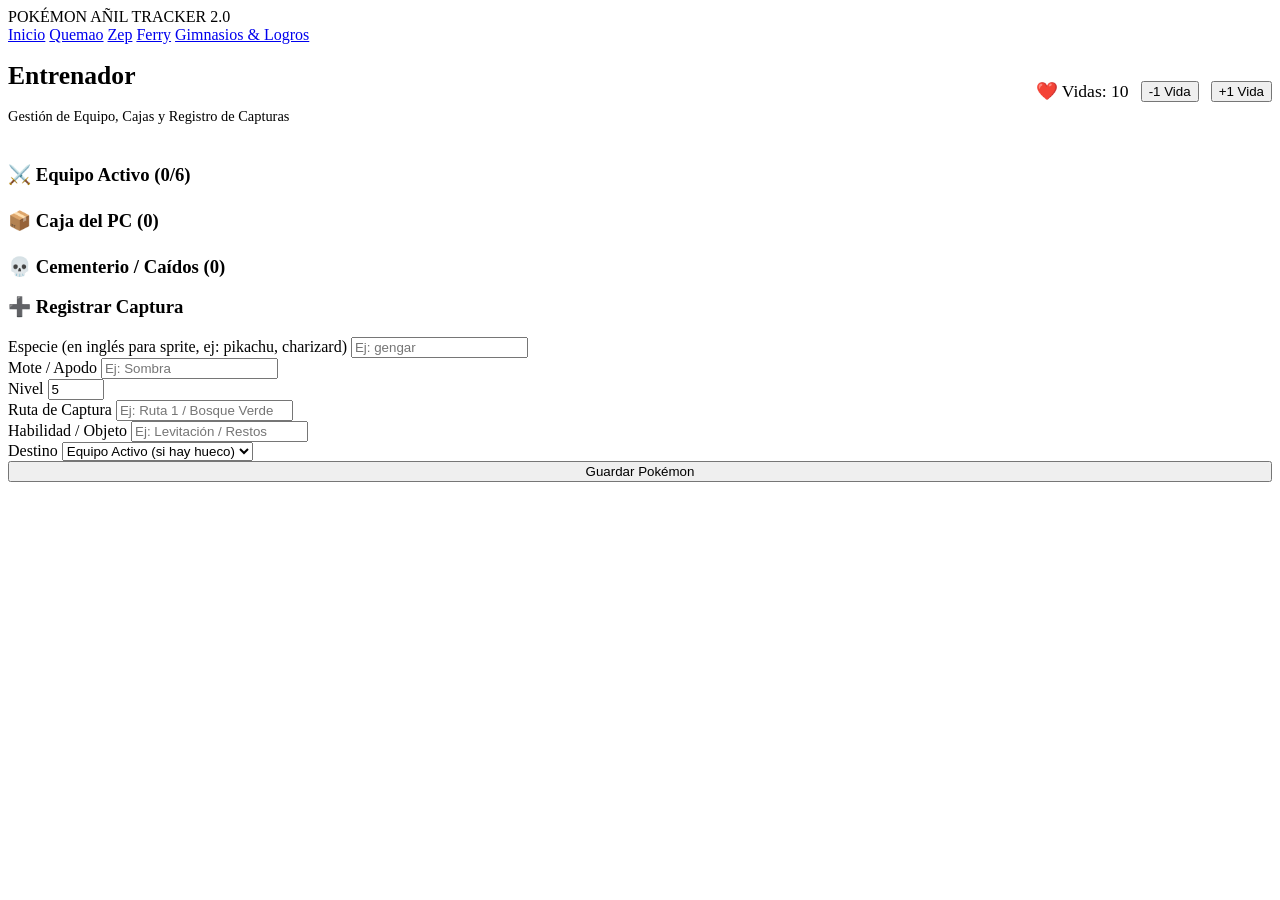
==== commit a24becab: "feature: new version of the page" ====
--- a/jugador.html
+++ b/jugador.html
@@ -1,342 +1,237 @@
 <!DOCTYPE html>
 <html lang="es">
 <head>
-  <meta charset="utf-8" />
-  <meta name="viewport" content="width=device-width, initial-scale=1" />
-    <meta http-equiv="Cache-Control" content="no-cache, no-store, must-revalidate" />
-  <meta http-equiv="Pragma" content="no-cache" />
-  <meta http-equiv="Expires" content="0" />
-<title>Jugador · Pokémon Añil Randomlocke</title>
-  <meta name="color-scheme" content="light dark" />
-  <link rel="stylesheet" href="styles.css?v=7" />
+  <meta charset="UTF-8">
+  <meta name="viewport" content="width=device-width, initial-scale=1.0">
+  <title>Ficha de Jugador - Pokémon Añil Tracker v2.0</title>
+  <link rel="stylesheet" href="css/style.css">
 </head>
 <body>
-  <main class="container" id="root">
-    <p class="muted">Cargando…</p>
-  </main>
-
-  <script src="app.js?v=14"></script>
+  <nav class="navbar">
+    <div class="brand">
+      <span class="pokeball-icon"></span>
+      <span>POKÉMON AÑIL <span style="color:var(--accent-red)">TRACKER 2.0</span></span>
+    </div>
+    <div class="nav-links">
+      <a href="index.html">Inicio</a>
+      <a href="jugador.html?p=quemao" id="nav-quemao">Quemao</a>
+      <a href="jugador.html?p=zep" id="nav-zep">Zep</a>
+      <a href="jugador.html?p=ferry" id="nav-ferry">Ferry</a>
+      <a href="progresion.html">Gimnasios & Logros</a>
+    </div>
+  </nav>
+
+  <div class="container">
+    <!-- Cabecera del Jugador -->
+    <div class="card" style="margin-bottom: 1.5rem; display:flex; justify-content:space-between; align-items:center; flex-wrap:wrap; gap:1rem;">
+      <div style="display:flex; align-items:center; gap:14px;">
+        <img id="player-avatar" src="" onerror="this.style.display='none'" style="width:56px;height:56px;border-radius:50%;border:2px solid var(--accent-blue);">
+        <div>
+          <h1 id="player-name" style="font-size:1.6rem;">Entrenador</h1>
+          <p style="color:var(--text-secondary); font-size:0.9rem;">Gestión de Equipo, Cajas y Registro de Capturas</p>
+        </div>
+      </div>
+      <div style="display:flex; align-items:center; gap:12px;">
+        <div class="lives-pill" style="font-size:1.1rem;">
+          ❤️ Vidas: <span id="player-lives">10</span>
+        </div>
+        <button class="btn" onclick="changeLives(-1)">-1 Vida</button>
+        <button class="btn" onclick="changeLives(1)">+1 Vida</button>
+      </div>
+    </div>
+
+    <div class="grid-2" style="grid-template-columns: 2fr 1fr; align-items:start;">
+      <div>
+        <!-- Equipo Activo -->
+        <div class="card" style="margin-bottom: 1.5rem;">
+          <div class="card-header">
+            <h3>⚔️ Equipo Activo (<span id="team-count">0</span>/6)</h3>
+          </div>
+          <div class="team-grid" id="team-grid"></div>
+        </div>
+
+        <!-- Caja de Almacenamiento -->
+        <div class="card" style="margin-bottom: 1.5rem;">
+          <div class="card-header">
+            <h3>📦 Caja del PC (<span id="box-count">0</span>)</h3>
+          </div>
+          <div class="team-grid" id="box-grid"></div>
+        </div>
+
+        <!-- Cementerio -->
+        <div class="card">
+          <div class="card-header">
+            <h3 style="color:var(--accent-red);">💀 Cementerio / Caídos (<span id="dead-count">0</span>)</h3>
+          </div>
+          <div class="team-grid" id="dead-grid"></div>
+        </div>
+      </div>
+
+      <!-- Formulario Añadir Captura -->
+      <div class="card" style="position:sticky; top:90px;">
+        <div class="card-header">
+          <h3>➕ Registrar Captura</h3>
+        </div>
+        <form onsubmit="addPokemon(event)">
+          <div class="form-group">
+            <label>Especie (en inglés para sprite, ej: pikachu, charizard)</label>
+            <input type="text" id="poke-species" required placeholder="Ej: gengar">
+          </div>
+          <div class="form-group">
+            <label>Mote / Apodo</label>
+            <input type="text" id="poke-nickname" placeholder="Ej: Sombra">
+          </div>
+          <div class="form-group">
+            <label>Nivel</label>
+            <input type="number" id="poke-level" value="5" min="1" max="100">
+          </div>
+          <div class="form-group">
+            <label>Ruta de Captura</label>
+            <input type="text" id="poke-route" placeholder="Ej: Ruta 1 / Bosque Verde">
+          </div>
+          <div class="form-group">
+            <label>Habilidad / Objeto</label>
+            <input type="text" id="poke-ability" placeholder="Ej: Levitación / Restos">
+          </div>
+          <div class="form-group">
+            <label>Destino</label>
+            <select id="poke-dest">
+              <option value="team">Equipo Activo (si hay hueco)</option>
+              <option value="box">Caja del PC</option>
+            </select>
+          </div>
+          <button type="submit" class="btn btn-primary" style="width:100%; justify-content:center;">Guardar Pokémon</button>
+        </form>
+      </div>
+    </div>
+  </div>
+
+  <div id="toast"></div>
+
+  <script src="js/default-data.js"></script>
+  <script src="js/anil-sync.js"></script>
   <script>
-    (async function () {
-      const cfg = await loadConfig();
-      renderHeader("index.html");
-      const id = param("id");
-      const meta = cfg.players.find((p) => p.id === id);
-      const root = document.getElementById("root");
-
-      if (!meta) {
-        root.innerHTML = `<div class="breadcrumb"><a href="index.html">← Inicio</a></div>
-          <div class="empty-state">Jugador no encontrado. <a href="index.html">Volver</a></div>`;
-        renderFooter();
+    const params = new URLSearchParams(window.location.search);
+    const playerId = params.get("p") || "quemao";
+    const activeNav = document.getElementById("nav-" + playerId);
+    if (activeNav) activeNav.classList.add("active");
+
+    function getPlayer() {
+      return store.data.players[playerId] || store.data.players.quemao;
+    }
+
+    function changeLives(delta) {
+      const p = getPlayer();
+      p.lives = Math.max(0, p.lives + delta);
+      store.saveLocal();
+      renderPlayer();
+    }
+
+    function addPokemon(e) {
+      e.preventDefault();
+      const p = getPlayer();
+      const newPoke = {
+        id: Date.now().toString(),
+        species: document.getElementById("poke-species").value.trim(),
+        nickname: document.getElementById("poke-nickname").value.trim(),
+        level: parseInt(document.getElementById("poke-level").value) || 5,
+        route: document.getElementById("poke-route").value.trim(),
+        ability: document.getElementById("poke-ability").value.trim(),
+        deathCause: ""
+      };
+      const dest = document.getElementById("poke-dest").value;
+      if (dest === "team" && p.team.length < 6) {
+        p.team.push(newPoke);
+      } else {
+        p.box.push(newPoke);
+      }
+      store.saveLocal();
+      e.target.reset();
+      renderPlayer();
+    }
+
+    function movePokemon(fromList, toList, index) {
+      const p = getPlayer();
+      if (toList === "team" && p.team.length >= 6) {
+        alert("El equipo ya tiene 6 Pokémon. Mueve uno a la caja primero.");
         return;
       }
-
-      const data = (await loadPlayer(id)) || emptyPlayerData(meta);
-      await loadFrames(); // nº de fotogramas para animar los sprites de las tarjetas
-      const dispName = meta.displayName || data.name || meta.name;
-      document.title = dispName + " · Randomlocke";
-      const s = playerStats(data, meta.revividos);
-      const pct = Math.round((s.livesLeft / s.lives) * 100);
-      const barCls = pct <= 20 ? "crit" : pct <= 50 ? "low" : "";
-      const avSrc = data.avatar || meta.avatar;
-      const avatar = avSrc
-        ? `<img class="player-avatar xl" src="${escapeHtml(avSrc)}" alt="">`
-        : `<div class="player-avatar xl">${initials(dispName)}</div>`;
-
-      // progreso
-      const gymTotal = (cfg.gyms || []).length;
-      const gymDone = (cfg.gyms || []).filter((g) => data.progress?.gyms?.[g.id]).length;
-
-      root.innerHTML = `
-        <div class="breadcrumb"><a href="index.html">← Inicio</a></div>
-        <div class="panel" style="border-top:4px solid var(--accent)">
-          <div class="row between" style="align-items:flex-start">
-            <div class="row" style="align-items:center;gap:1rem">
-              ${avatar}
-              <div>
-                <h1 style="margin:0">${escapeHtml(dispName)} ${data.champion ? championBadge(26) : ""}</h1>
-                <div class="muted">${s.eliminated ? "Eliminado (sin vidas)" : "En juego"} · ${gymDone}/${gymTotal} medallas ${s.revived ? `· <span title="Revividos con Ceniza Sagrada: la vida sigue gastada">${faintIcon(13)} ${s.revived} revivido${s.revived > 1 ? "s" : ""} con ceniza</span>` : ""} ${data._local ? '· <span class="pill warn">borrador local sin publicar</span>' : ""}</div>
-              </div>
-            </div>
-          </div>
-          ${data.notes ? `<div class="callout" style="margin-top:1rem">${escapeHtml(data.notes)}</div>` : ""}
-          <div class="stat-row" style="margin-bottom:.25rem">
-            <div class="stat-tile"><div class="num ok">${s.alive}</div><div class="lbl">Vivos</div></div>
-            <div class="stat-tile"><div class="num bad">${s.dead}</div><div class="lbl">Muertos</div></div>
-            <div class="stat-tile"><div class="num">${s.livesLeft}<span style="font-size:.9rem;color:var(--text-muted)">/${s.lives}</span></div><div class="lbl">Vidas restantes</div></div>
-            <div class="stat-tile"><div class="num">${(data.team||[]).length}</div><div class="lbl">En el equipo</div></div>
-          </div>
-          <div class="lives-bar"><span class="${barCls}" style="width:${pct}%"></span></div>
-          <div class="team-preview">${teamSpritesRow(data.team)}</div>
-        </div>
-
-        <div class="tabs" id="tabs">
-          <button data-tab="equipo" class="active">Equipo (${(data.team||[]).length})</button>
-          <button data-tab="caja">Caja (${(data.box||[]).length})</button>
-          <button data-tab="cementerio">Cementerio (${(data.graveyard||[]).length})</button>
-          <button data-tab="capturas">Capturas (${(data.captures||[]).length})</button>
-          <button data-tab="recuerda">Recuerda mov.</button>
-          <button data-tab="objetos">Objetos (${(data.progress?.bag||[]).length})</button>
-          <button data-tab="progreso">Progreso</button>
-        </div>
-
-        <div class="tab-panel active" id="tab-equipo"></div>
-        <div class="tab-panel" id="tab-caja"></div>
-        <div class="tab-panel" id="tab-cementerio"></div>
-        <div class="tab-panel" id="tab-capturas"></div>
-        <div class="tab-panel" id="tab-recuerda"></div>
-        <div class="tab-panel" id="tab-objetos"></div>
-        <div class="tab-panel" id="tab-progreso"></div>
+      if (fromList === "graveyard") {
+        if (!confirm("¿Seguro que deseas revivir este Pokémon del cementerio?")) return;
+      }
+      const [poke] = p[fromList].splice(index, 1);
+      if (toList === "graveyard") {
+        const cause = prompt("¿Cuál fue la causa de la muerte? (Opcional)", "Combate crítico");
+        poke.deathCause = cause || "Caído en combate";
+        if (confirm("¿Restar 1 vida al contador del jugador automáticamente?")) {
+          p.lives = Math.max(0, p.lives - 1);
+        }
+      }
+      p[toList].push(poke);
+      store.saveLocal();
+      renderPlayer();
+    }
+
+    function levelUp(list, index) {
+      const p = getPlayer();
+      p[list][index].level = (p[list][index].level || 1) + 1;
+      store.saveLocal();
+      renderPlayer();
+    }
+
+    function deletePokemon(list, index) {
+      if (!confirm("¿Eliminar permanentemente este registro?")) return;
+      const p = getPlayer();
+      p[list].splice(index, 1);
+      store.saveLocal();
+      renderPlayer();
+    }
+
+    function createPokeCard(poke, listName, index) {
+      const isDead = listName === "graveyard";
+      return `
+        <div class="poke-card ${isDead ? 'dead' : ''}">
+          <img class="poke-sprite" src="${store.getSpriteUrl(poke.species)}" onerror="this.src='https://raw.githubusercontent.com/PokeAPI/sprites/master/sprites/items/poke-ball.png'">
+          <div class="poke-name">${poke.nickname || poke.species}</div>
+          <div class="poke-species">${poke.species} · Nv. ${poke.level}</div>
+          <div class="poke-meta">📍 ${poke.route || 'Desconocida'}</div>
+          ${poke.ability ? `<div class="poke-meta">✨ ${poke.ability}</div>` : ''}
+          ${isDead ? `<div class="poke-meta" style="color:var(--accent-red)">💀 ${poke.deathCause}</div>` : ''}
+          <div class="poke-actions">
+            ${!isDead ? `<button onclick="levelUp('${listName}', ${index})">+1 Nv</button>` : ''}
+            ${listName !== 'team' ? `<button onclick="movePokemon('${listName}', 'team', ${index})">Al Equipo</button>` : ''}
+            ${listName !== 'box' ? `<button onclick="movePokemon('${listName}', 'box', ${index})">A Caja</button>` : ''}
+            ${listName !== 'graveyard' ? `<button style="color:var(--accent-red)" onclick="movePokemon('${listName}', 'graveyard', ${index})">💀</button>` : ''}
+            <button onclick="deletePokemon('${listName}', ${index})">🗑️</button>
+          </div>
+        </div>
       `;
-
-      const teamHtml = (data.team||[]).length
-        ? `<div class="mon-team">${data.team.map((m)=>monCard(m,{player:id})).join("")}</div>`
-        : `<p class="empty-state">Sin Pokémon en el equipo.</p>`;
-      document.getElementById("tab-equipo").innerHTML = teamHtml;
-
-      document.getElementById("tab-caja").innerHTML = (data.box||[]).length
-        ? `<div class="mon-team">${data.box.map((m)=>monCard(m,{player:id})).join("")}</div>`
-        : `<p class="empty-state">La caja está vacía.</p>`;
-
-      document.getElementById("tab-cementerio").innerHTML = (data.graveyard||[]).length
-        ? `<div class="mon-team">${data.graveyard.map((m)=>monCard(m,{dead:true,player:id})).join("")}</div>`
-        : `<p class="empty-state">Cementerio vacío.</p>`;
-      initSpriteAnim(document); // anima los sprites de las tarjetas (equipo/caja/cementerio)
-
-      // Mochila REAL del jugador: icono del juego + nombre + cantidad, agrupada por bolsillo.
-      // Es el contenido actual del save (assets/items/<ID>.png = mismo icono que en el juego).
-      const bag = (data.progress?.bag || []);
-      if (!bag.length) {
-        document.getElementById("tab-objetos").innerHTML = `<p class="empty-state">Aún no hay objetos registrados. Se llenan al sincronizar con AnilSync (v1.3.6+).</p>`;
-      } else {
-        const order = ["Objetos","Medicinas","Poké Balls","MTs y MOs","Bayas","Piedras Mega","Objetos de combate","Objetos clave","Otros"];
-        const byPocket = {};
-        bag.forEach((it)=>{ const p=it.pocket||"Otros"; (byPocket[p]=byPocket[p]||[]).push(it); });
-        const pockets = order.filter((p)=>byPocket[p]);
-        const totalUnits = bag.reduce((s,it)=>s+(it.qty||0),0);
-        const itemCell = (it)=>{
-          const icon = `assets/items/${encodeURIComponent(it.id)}.png`;
-          return `<div class="bag-item" title="${escapeHtml(it.name)}">
-            <img class="bag-icon" src="${icon}" alt="" loading="lazy" onerror="this.onerror=null;this.src='assets/items/000.png'">
-            <span class="bag-name">${escapeHtml(it.name)}</span>
-            <span class="bag-qty">×${it.qty}</span>
-          </div>`;
-        };
-        document.getElementById("tab-objetos").innerHTML =
-          `<p class="lead"><strong>${bag.length}</strong> objetos distintos · <strong>${totalUnits.toLocaleString("es")}</strong> unidades en la mochila.</p>` +
-          pockets.map((p)=>`<h3>${escapeHtml(p)} <span class="muted" style="font-weight:400;font-size:.8rem">(${byPocket[p].length})</span></h3>
-            <div class="bag-grid">${byPocket[p].sort((a,b)=>a.name.localeCompare(b.name,"es")).map(itemCell).join("")}</div>`).join("");
-      }
-
-      // ----- Progreso -----
-      function checklist(items, doneMap) {
-        if (!items.length) return `<p class="muted" style="font-size:.85rem">— nada configurado —</p>`;
-        return `<div class="check-grid">${items.map((it)=>{
-          const done = !!doneMap?.[it.id];
-          return `<div class="check-item${done?" done":""}"><span class="dot"></span>${escapeHtml(it.name)}${done?'<span class="tag">✓ hecho</span>':""}</div>`;
-        }).join("")}</div>`;
-      }
-      // ----- Progreso (solo combates) -----
-      document.getElementById("tab-progreso").innerHTML = `
-        <h3>Gimnasios</h3>
-        ${trainerChecklist(cfg.gyms||[], data.progress?.gyms)}
-        <h3>Bosses / combates clave</h3>
-        ${trainerChecklist(cfg.bosses||[], resolveSwitchMap(cfg.bosses, data))}
-        <h3>NPCs</h3>
-        ${trainerChecklist(cfg.npcs||[], resolveSwitchMap(cfg.npcs, data))}`;
-
-      // ----- Capturas (pestaña propia) -----
-      // correcciones manuales del organizador (el save no distingue regalo/comprado de salvaje)
-      const capOverrides = (cfg.captureOverrides && cfg.captureOverrides[id]) || [];
-      const applyOverride = (c) => {
-        const ov = capOverrides.find((o) => normName(o.species) === normName(c.species || c.mon) && (!o.where || o.where === c.where));
-        if (ov) { c.category = ov.category; if (ov.category !== "salvaje" && ov.category !== "ciudad") c.route = ""; }
-        return c;
-      };
-      const caps = (data.captures || []).map((c) => applyOverride({ ...c })).filter((c) => c.category !== "ignore");
-      // Asegurar que los debilitados salgan en su zona aunque el exe sea viejo (cruzando con el cementerio)
-      const routeByName = {}; (cfg.routes || []).forEach((r) => { routeByName[normName(r.name)] = r.id; });
-      (data.graveyard || []).forEach((g) => {
-        const slug = g.route ? routeByName[normName(g.route)] : null;
-        if (!slug) return;
-        const dup = caps.some((c) => c.route === slug && normName(c.species || c.mon) === normName(g.species));
-        if (!dup) caps.push({ route: slug, where: g.route, species: g.species, nickname: g.nickname, shiny: g.shiny, status: "dead", category: "salvaje", mon: g.species });
-      });
-      const capLink = (c) => {
-        const sp = c.species || c.mon || "?";
-        const inner = `${escapeHtml(c.nickname || sp)}${c.shiny ? " " + shinyStar(10) : ""}${c.nickname ? ` <span style="opacity:.7">(${escapeHtml(sp)})</span>` : ""}`;
-        const href = pokemonHref(sp);
-        const cls = `pill ${c.status==='dead'?'bad':(c.status==='fled'?'warn':'ok')}`;
-        const body = `${c.status==='dead'?faintIcon(12)+' ':(c.status==='captured'?'✓ ':'')}${inner}`;
-        return href ? `<a class="${cls}" style="margin:.1rem .15rem" href="${href}">${body}</a>` : `<span class="${cls}" style="margin:.1rem .15rem">${body}</span>`;
-      };
-      const capsByRoute = {};
-      caps.filter((c)=>c.route).forEach((c)=>{ (capsByRoute[c.route]=capsByRoute[c.route]||[]).push(c); });
-      // estado manual de ruta "quemada" (el 1er Pokémon murió/huyó) — no está en el save
-      const routeOutcomes = (cfg.routeOutcomes && cfg.routeOutcomes[id]) || {};
-      const encountersUsed = data.progress?.encounters || {};
-      const routesRows = (cfg.routes||[]).map((r)=>{
-        const list = capsByRoute[r.id] || [];
-        const visited = data.progress?.routes?.[r.id];
-        const oc = routeOutcomes[r.id];
-        const autoBurn = !!encountersUsed[r.id]; // encuentro consumido sin captura (modo Nuzlocke)
-        let cell;
-        if (list.length) cell = list.map(capLink).join("");
-        else if (oc && oc.status === "dead") cell = `<span class="pill bad">${faintIcon(12)} Primero cayó${oc.species?": "+escapeHtml(oc.species):""}</span>`;
-        else if (oc && oc.status === "fled") cell = `<span class="pill warn">Primero huyó${oc.species?": "+escapeHtml(oc.species):""}</span>`;
-        else if (autoBurn) cell = `<span class="pill bad">${faintIcon(12)} Encuentro perdido</span>`;
-        else if (visited) cell = '<span class="pill">sin captura</span>';
-        else cell = '<span class="pill" style="opacity:.6">sin visitar</span>';
-        const burned = autoBurn || (oc && (oc.status === "dead" || oc.status === "fled"));
-        const many = list.length > 1;
-        return `<tr${many?' class="cap-multi"':(burned?' class="cap-burned"':'')}><td>${escapeHtml(r.name)}${many?` <span class="pill bad" title="Más de una captura en esta ruta">×${list.length}</span>`:''}</td><td>${cell}</td></tr>`;
-      }).join("");
-
-      const CAT_LABEL = { estatico_regalo:"Estáticos / Regalos", intercambio:"Intercambios", don_prodigio:"Don Prodigio", huevo:"Huevos", ciudad:"Ciudad", salvaje:"Salvaje", otros:"Otras" };
-      const otras = caps.filter((c)=>!c.route);
-      const otrasByCat = {};
-      otras.forEach((c)=>{ const k=c.category||"otros"; (otrasByCat[k]=otrasByCat[k]||[]).push(c); });
-      const otrasHtml = Object.keys(otrasByCat).length
-        ? Object.entries(otrasByCat).map(([cat,list])=>`<div style="margin:.5rem 0"><strong>${escapeHtml(CAT_LABEL[cat]||cat)}</strong> <span class="muted">(${list.length})</span><div style="margin-top:.25rem">${list.map((c)=>capLink(c)+(c.where?` <span class="muted" style="font-size:.7rem">@${escapeHtml(c.where)}</span>`:"")).join(" ")}</div></div>`).join("")
-        : "";
-
-      const capturedCount = caps.filter((c)=>c.status==="captured").length;
-      const multiCount = Object.values(capsByRoute).filter((l)=>l.length>1).length;
-      const ec = extraCaptures(data);
-      const allMons = [...(data.team||[]), ...(data.box||[]), ...(data.graveyard||[])];
-      // Contador de Capturas (regla Nuzlocke): capturas marcadas como "Extra" en el juego.
-      const extraFlagged = allMons.filter((m)=>m.extra);
-      const extraFlaggedList = extraFlagged.map((m)=>escapeHtml((m.nickname||m.species)+" ("+m.species+")")).join(", ");
-      const shinyList = allMons.filter((m)=>m.shiny);
-      const bySpecies = {};
-      allMons.forEach((m)=>{ const k = normName(m.species); if(k){ (bySpecies[k]=bySpecies[k]||[]).push(m); } });
-      const dupGroups = Object.values(bySpecies).filter((g)=>g.length>1);
-      const extraDetail = (ec.total ? `
-        <div class="callout">
-          <strong>Capturas extra ganadas: ${ec.total}</strong> — ${ec.shiny} shiny + ${ec.dups} por duplicado.
-          <div class="muted" style="font-size:.82rem;margin-top:.3rem">Un shiny o un Pokémon repetido dan derecho a una captura extra.</div>
-          ${shinyList.length ? `<div style="margin-top:.4rem">${shinyStar(11)} Shiny: ${shinyList.map((m)=>escapeHtml((m.nickname||m.species)+" ("+m.species+")")).join(", ")}</div>` : ""}
-          ${dupGroups.length ? `<div style="margin-top:.2rem">Duplicados: ${dupGroups.map((g)=>escapeHtml(g[0].species)+" ×"+g.length).join(", ")}</div>` : ""}
-        </div>` : `<p class="muted">Sin capturas extra todavía.</p>`);
-
-      // estado de cada zona: capturada / quemada / pendiente / sin visitar
-      let stCap = 0, stBurn = 0, stPend = 0, stUnseen = 0;
-      const pendRoutes = [], unseenRoutesList = [];
-      (cfg.routes || []).forEach((r) => {
-        const oc = routeOutcomes[r.id];
-        if ((capsByRoute[r.id] || []).length) stCap++;
-        else if (encountersUsed[r.id] || (oc && (oc.status === "dead" || oc.status === "fled"))) stBurn++;
-        else if (data.progress?.routes?.[r.id]) { stPend++; pendRoutes.push(r); }
-        else { stUnseen++; unseenRoutesList.push(r); }
-      });
-      const pendPill = (r) => `<span class="pill" style="margin:.1rem .15rem;padding:.05rem .5rem">${escapeHtml(r.name)}</span>`;
-      const pendingBlock = `
-        <h3>Te falta capturar <span class="muted">(${pendRoutes.length} disponibles${unseenRoutesList.length?` · ${unseenRoutesList.length} sin visitar`:""})</span></h3>
-        ${pendRoutes.length
-          ? `<p class="muted" style="font-size:.82rem">Zonas ya visitadas donde aún puedes conseguir tu captura:</p><div>${pendRoutes.map(pendPill).join("")}</div>`
-          : `<p class="muted">¡No te queda ninguna zona visitada pendiente! 🎉</p>`}
-        ${unseenRoutesList.length
-          ? `<details style="margin-top:.5rem"><summary style="cursor:pointer">Zonas que aún no has visitado (${unseenRoutesList.length})</summary><div style="margin-top:.35rem;opacity:.75">${unseenRoutesList.map(pendPill).join("")}</div></details>`
-          : ""}`;
-      document.getElementById("tab-capturas").innerHTML = `
-        <div class="stat-row">
-          <div class="stat-tile"><div class="num ok">${stCap}</div><div class="lbl">Zonas capturadas</div></div>
-          <div class="stat-tile"><div class="num" style="color:var(--accent)">${stPend}</div><div class="lbl">Puedes capturar</div></div>
-          <div class="stat-tile"><div class="num" style="color:var(--warn)">${stBurn}</div><div class="lbl">Quemadas</div></div>
-          <div class="stat-tile"><div class="num" style="color:var(--text-muted)">${stUnseen}</div><div class="lbl">Sin visitar</div></div>
-          ${extraFlagged.length ? `<div class="stat-tile"><div class="num" style="color:var(--type-normal,#8a8a99)">${extraFlagged.length}</div><div class="lbl">Capturas extra</div></div>` : ""}
-        </div>
-        ${extraFlagged.length ? `<div class="callout"><strong>Capturas extra (Contador de Capturas): ${extraFlagged.length}</strong><div class="muted" style="font-size:.82rem;margin-top:.3rem">Capturas hechas de más en una zona ya usada (o shiny), marcadas como "Extra" dentro del juego.</div><div style="margin-top:.4rem">${extraFlaggedList}</div></div>` : ""}
-        ${extraDetail}
-        ${pendingBlock}
-        <h3>Capturas por ruta</h3>
-        <div class="prog-legend">
-          <span><span class="pill ok" style="padding:.02rem .4rem">✓</span> capturado</span>
-          <span><span class="pill bad" style="padding:.02rem .4rem">☠</span> capturado y murió / quemada</span>
-          <span><span class="pill">sin captura</span> aún puedes capturar</span>
-          <span><span class="pill" style="opacity:.6">sin visitar</span> no has ido</span>
-        </div>
-        <p class="muted" style="font-size:.82rem">Se listan TODAS las capturas de cada zona. Una zona con ×N (2+) solo es válida si tiene capturas extra (shiny/duplicado). Las <strong>quemadas</strong> ("Encuentro perdido") se detectan solas con el modo Nuzlocke de Añil; sin ese modo, se marcan a mano en el Editor.</p>
-        <div class="table-wrap"><table>
-          <thead><tr><th>Ruta / zona</th><th>Capturas</th></tr></thead>
-          <tbody>${routesRows || '<tr><td colspan="2" class="muted">Sin rutas configuradas.</td></tr>'}</tbody>
-        </table></div>
-        ${otrasHtml ? `<h3>Otras capturas</h3>${otrasHtml}` : ""}`;
-
-      // ---- Recuerda movimientos (learnset randomizado por Pokémon) ----
-      const lvlLabel = (l) => l < 0 ? "Evo" : (l <= 1 ? "Inicio" : "Nv " + l);
-      const chip = (nm, label) => {
-        const k = moveTypeKey(nm);
-        const typed = k && k !== "unknown";
-        return `<button type="button" class="lm-move${typed ? " typed" : ""}" data-move="${escapeHtml(nm)}"${typed ? ` style="background:var(--type-${k})"` : ""}><span class="lm-lvl">${label}</span>${escapeHtml(nm)}</button>`;
-      };
-      const learnChips = (ls) => ls.map((x) => chip(x.m, lvlLabel(x.lvl))).join("");
-      const tmChips = (tm) => tm.map((nm) => chip(nm, "MT")).join("");
-      const learnBlock = (m, dead) => {
-        const ini = initials(m.species || m.nickname);
-        const ani = speciesAniSprite(m.species), stat = speciesSprite(m.species);
-        const primary = m.sprite || ani || stat;
-        const fb = JSON.stringify([m.sprite ? ani : null, stat].filter((u) => u && u !== primary));
-        const img = primary
-          ? `<img src="${escapeHtml(primary)}" alt="" loading="lazy" data-fb='${fb}' data-ini="${escapeHtml(ini)}" data-fbclass="lm-ini" onerror="imgFallback(this)">`
-          : `<span class="lm-ini">${escapeHtml(ini)}</span>`;
-        const ls = Array.isArray(m.learnset) ? m.learnset : null;
-        const tm = Array.isArray(m.tmMoves) ? m.tmMoves : null;
-        const fm = Array.isArray(m.firstMoves) ? m.firstMoves : null;
-        let body = "";
-        if (fm && fm.length) body += `<div class="lm-sub">Iniciales (siempre disponibles)</div><div class="lm-moves">${fm.map((nm) => chip(nm, "Inicial")).join("")}</div>`;
-        if (ls && ls.length) body += `<div class="lm-sub">Por nivel</div><div class="lm-moves">${learnChips(ls)}</div>`;
-        if (tm && tm.length) body += `<div class="lm-sub">Por MT (aleatorio)</div><div class="lm-moves">${tmChips(tm)}</div>`;
-        else if (ls && ls.length) body += `<div class="lm-sub">Por MT (aleatorio)</div><p class="lm-note">MTs sin revelar. En Añil, la compatibilidad con MTs de cada especie se decide al azar la primera vez que la consultas: mete un ${escapeHtml((m.species || "").replace(/\s*\(.*\)/, ""))} al equipo y abre el menú de una MT para que el juego las fije; luego vuelve a guardar con AnilSync.</p>`;
-        if (!body) body = `<p class="muted" style="padding:.4rem .2rem;font-size:.82rem">Sin datos de movimientos. El jugador debe actualizar AnilSync y volver a guardar.</p>`;
-        const total = (fm ? fm.length : 0) + (ls ? ls.length : 0) + (tm ? tm.length : 0);
-        const key = (m.nickname || "") + "|" + (m.species || "");
-        return `<details class="lm-mon"${dead ? "" : " open"} data-key="${escapeHtml(key)}">
-          <summary><span class="lm-spr">${img}</span>
-            <span class="lm-id"><span class="lm-nick">${escapeHtml(m.nickname || m.species || "?")}</span>
-            <span class="lm-sp">${escapeHtml(m.species || "")}${m.level != null ? " · Nv. " + escapeHtml(m.level) : ""}</span></span>
-            ${total ? `<span class="lm-count">${total} mov.</span>` : ""}</summary>
-          ${body}</details>`;
-      };
-      const teamBox = [...(data.team || []), ...(data.box || [])];
-      document.getElementById("tab-recuerda").innerHTML =
-        `<p class="lead">Movimientos que cada Pokémon puede aprender: <strong>por nivel</strong> (Recuerda-movimientos) y <strong>por MT</strong> (máquinas técnicas que encuentras por el mapa). Ambos están randomizados. Ojo: la compatibilidad con MTs se fija al azar por especie la primera vez que la revisas en el juego, así que las especies que nunca pasaron por el equipo aún no la tienen decidida.</p>` +
-        (teamBox.length ? teamBox.map((m) => learnBlock(m)).join("") : `<p class="empty-state">Sin Pokémon.</p>`);
-
-      // clic en un movimiento del learnset -> info completa del movimiento
-      document.getElementById("tab-recuerda").addEventListener("click", (e) => {
-        const b = e.target.closest(".lm-move"); if (!b) return;
-        openMoveInfo(b.dataset.move);
-      });
-
-      // tabs
-      const activateTab = (name) => {
-        const btn = document.querySelector(`#tabs button[data-tab="${name}"]`); if (!btn) return;
-        document.querySelectorAll("#tabs button").forEach((x)=>x.classList.remove("active"));
-        document.querySelectorAll(".tab-panel").forEach((x)=>x.classList.remove("active"));
-        btn.classList.add("active");
-        document.getElementById("tab-"+name).classList.add("active");
-      };
-      document.getElementById("tabs").addEventListener("click", (e) => {
-        const b = e.target.closest("button"); if (!b) return;
-        activateTab(b.dataset.tab);
-      });
-
-      // enlace directo a un Pokémon del Recuerda-movimientos (?mon=nick|especie)
-      const monParam = param("mon");
-      if (monParam) {
-        activateTab("recuerda");
-        const target = document.querySelector(`#tab-recuerda .lm-mon[data-key="${(window.CSS && CSS.escape) ? CSS.escape(monParam) : monParam.replace(/"/g,'\\"')}"]`);
-        if (target) {
-          document.querySelectorAll("#tab-recuerda .lm-mon").forEach((d)=>d.removeAttribute("open"));
-          target.setAttribute("open", "");
-          setTimeout(() => target.scrollIntoView({ behavior: "smooth", block: "center" }), 60);
-          target.classList.add("lm-hl");
-        }
-      }
-
-      renderFooter();
-    })();
+    }
+
+    function renderPlayer() {
+      const p = getPlayer();
+      document.getElementById("player-name").textContent = p.name;
+      document.getElementById("player-avatar").src = p.avatar;
+      document.getElementById("player-lives").textContent = p.lives;
+
+      document.getElementById("team-count").textContent = p.team.length;
+      document.getElementById("box-count").textContent = p.box.length;
+      document.getElementById("dead-count").textContent = p.graveyard.length;
+
+      document.getElementById("team-grid").innerHTML = p.team.length
+        ? p.team.map((pk, i) => createPokeCard(pk, "team", i)).join("")
+        : `<p style="color:var(--text-secondary); font-size:0.85rem;">Equipo vacío.</p>`;
+
+      document.getElementById("box-grid").innerHTML = p.box.length
+        ? p.box.map((pk, i) => createPokeCard(pk, "box", i)).join("")
+        : `<p style="color:var(--text-secondary); font-size:0.85rem;">No hay Pokémon en la caja.</p>`;
+
+      document.getElementById("dead-grid").innerHTML = p.graveyard.length
+        ? p.graveyard.map((pk, i) => createPokeCard(pk, "graveyard", i)).join("")
+        : `<p style="color:var(--text-secondary); font-size:0.85rem;">Ninguna baja registrada aún. ¡Sigue así!</p>`;
+    }
+
+    renderPlayer();
   </script>
 </body>
 </html>
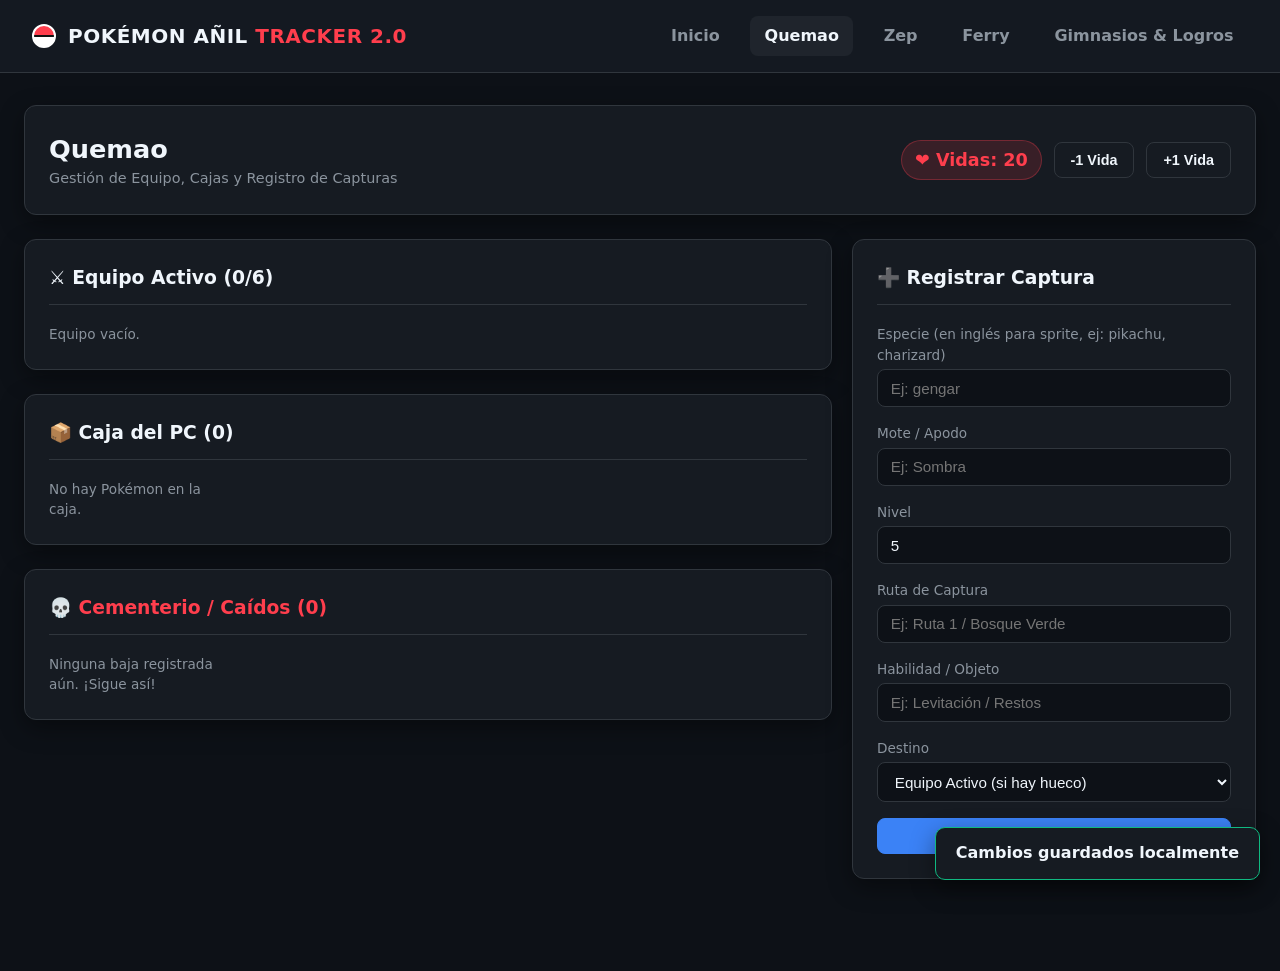
==== commit 51d88126: "fix: fix routes of css and js" ====
--- a/jugador.html
+++ b/jugador.html
@@ -4,7 +4,7 @@
   <meta charset="UTF-8">
   <meta name="viewport" content="width=device-width, initial-scale=1.0">
   <title>Ficha de Jugador - Pokémon Añil Tracker v2.0</title>
-  <link rel="stylesheet" href="css/style.css">
+  <link rel="stylesheet" href="style.css">
 </head>
 <body>
   <nav class="navbar">
@@ -108,8 +108,8 @@
 
   <div id="toast"></div>
 
-  <script src="js/default-data.js"></script>
-  <script src="js/anil-sync.js"></script>
+  <script src="default-data.js"></script>
+  <script src="anil-sync.js"></script>
   <script>
     const params = new URLSearchParams(window.location.search);
     const playerId = params.get("p") || "quemao";
--- a/style.css
+++ b/style.css
@@ -0,0 +1,264 @@
+/* Pokémon Añil Randomlocke Tracker v2.0 - Modern Dark Theme */
+:root {
+  --bg-main: #0d1117;
+  --bg-card: #161b22;
+  --bg-card-hover: #1f242c;
+  --border-color: #30363d;
+  --text-primary: #f0f6fc;
+  --text-secondary: #8b949e;
+  --accent-red: #ff3e4d;
+  --accent-blue: #3b82f6;
+  --accent-green: #10b981;
+  --accent-yellow: #f59e0b;
+  --accent-purple: #8b5cf6;
+  --radius: 12px;
+  --shadow: 0 8px 24px rgba(0, 0, 0, 0.4);
+}
+
+* { box-sizing: border-box; margin: 0; padding: 0; }
+
+body {
+  font-family: 'Segoe UI', system-ui, -apple-system, sans-serif;
+  background-color: var(--bg-main);
+  color: var(--text-primary);
+  line-height: 1.5;
+  padding-bottom: 60px;
+}
+
+/* Navbar */
+.navbar {
+  background: rgba(22, 27, 34, 0.95);
+  backdrop-filter: blur(10px);
+  border-bottom: 1px solid var(--border-color);
+  padding: 1rem 2rem;
+  display: flex;
+  justify-content: space-between;
+  align-items: center;
+  position: sticky;
+  top: 0;
+  z-index: 100;
+}
+
+.brand {
+  display: flex;
+  align-items: center;
+  gap: 12px;
+  font-weight: 800;
+  font-size: 1.25rem;
+  letter-spacing: 0.5px;
+}
+
+.pokeball-icon {
+  width: 24px;
+  height: 24px;
+  border-radius: 50%;
+  background: linear-gradient(to bottom, var(--accent-red) 45%, #111 45%, #111 55%, #fff 55%);
+  border: 2px solid #fff;
+  display: inline-block;
+}
+
+.nav-links {
+  display: flex;
+  gap: 1rem;
+  align-items: center;
+  flex-wrap: wrap;
+}
+
+.nav-links a {
+  color: var(--text-secondary);
+  text-decoration: none;
+  font-weight: 600;
+  padding: 0.5rem 0.9rem;
+  border-radius: 8px;
+  transition: all 0.2s;
+}
+
+.nav-links a:hover, .nav-links a.active {
+  color: var(--text-primary);
+  background: var(--bg-card-hover);
+}
+
+/* Container */
+.container {
+  max-width: 1280px;
+  margin: 2rem auto;
+  padding: 0 1.5rem;
+}
+
+/* Buttons */
+.btn {
+  padding: 0.55rem 1rem;
+  border-radius: 8px;
+  border: 1px solid var(--border-color);
+  background: var(--bg-card);
+  color: var(--text-primary);
+  font-weight: 600;
+  cursor: pointer;
+  transition: all 0.2s;
+  display: inline-flex;
+  align-items: center;
+  gap: 6px;
+  font-size: 0.9rem;
+}
+
+.btn:hover { background: var(--bg-card-hover); transform: translateY(-1px); }
+.btn-primary { background: var(--accent-blue); border-color: var(--accent-blue); color: #fff; }
+.btn-primary:hover { background: #2563eb; }
+.btn-danger { background: rgba(255, 62, 77, 0.15); border-color: var(--accent-red); color: var(--accent-red); }
+.btn-danger:hover { background: var(--accent-red); color: #fff; }
+.btn-success { background: rgba(16, 185, 129, 0.15); border-color: var(--accent-green); color: var(--accent-green); }
+.btn-success:hover { background: var(--accent-green); color: #fff; }
+
+/* Grid & Cards */
+.grid-3 {
+  display: grid;
+  grid-template-columns: repeat(auto-fit, minmax(340px, 1fr));
+  gap: 1.5rem;
+}
+
+.grid-2 {
+  display: grid;
+  grid-template-columns: repeat(auto-fit, minmax(280px, 1fr));
+  gap: 1.25rem;
+}
+
+.card {
+  background: var(--bg-card);
+  border: 1px solid var(--border-color);
+  border-radius: var(--radius);
+  padding: 1.5rem;
+  box-shadow: var(--shadow);
+  transition: border-color 0.2s;
+}
+
+.card:hover { border-color: #484f58; }
+
+.card-header {
+  display: flex;
+  justify-content: space-between;
+  align-items: center;
+  margin-bottom: 1.2rem;
+  padding-bottom: 0.75rem;
+  border-bottom: 1px solid var(--border-color);
+}
+
+/* Badges & Lives */
+.badge {
+  padding: 0.25rem 0.65rem;
+  border-radius: 20px;
+  font-size: 0.75rem;
+  font-weight: 700;
+  text-transform: uppercase;
+}
+
+.lives-pill {
+  display: inline-flex;
+  align-items: center;
+  gap: 6px;
+  background: rgba(255, 62, 77, 0.15);
+  color: var(--accent-red);
+  padding: 0.35rem 0.8rem;
+  border-radius: 20px;
+  font-weight: 700;
+  border: 1px solid rgba(255, 62, 77, 0.3);
+}
+
+/* Pokemon Slots */
+.team-grid {
+  display: grid;
+  grid-template-columns: repeat(auto-fill, minmax(175px, 1fr));
+  gap: 1rem;
+}
+
+.poke-card {
+  background: #0d1117;
+  border: 1px solid var(--border-color);
+  border-radius: 10px;
+  padding: 1rem;
+  text-align: center;
+  position: relative;
+  transition: transform 0.2s;
+}
+
+.poke-card:hover { transform: translateY(-3px); border-color: var(--accent-blue); }
+.poke-card.dead { opacity: 0.65; border-color: var(--accent-red); background: rgba(255, 62, 77, 0.05); }
+
+.poke-sprite {
+  width: 72px;
+  height: 72px;
+  object-fit: contain;
+  margin: 0 auto 0.5rem;
+  image-rendering: pixelated;
+}
+
+.poke-name { font-weight: 700; font-size: 1.05rem; }
+.poke-species { color: var(--text-secondary); font-size: 0.85rem; }
+.poke-meta { font-size: 0.78rem; color: var(--text-secondary); margin-top: 6px; }
+
+.poke-actions {
+  display: flex;
+  justify-content: center;
+  gap: 4px;
+  margin-top: 10px;
+  flex-wrap: wrap;
+}
+
+.poke-actions button {
+  padding: 4px 8px;
+  font-size: 0.75rem;
+  border-radius: 6px;
+  border: 1px solid var(--border-color);
+  background: var(--bg-card);
+  color: var(--text-primary);
+  cursor: pointer;
+}
+
+.poke-actions button:hover { background: var(--bg-card-hover); }
+
+/* Forms & Inputs */
+.form-group { margin-bottom: 1rem; }
+.form-group label { display: block; font-size: 0.85rem; color: var(--text-secondary); margin-bottom: 4px; }
+input, select, textarea {
+  width: 100%;
+  padding: 0.6rem 0.8rem;
+  border-radius: 8px;
+  border: 1px solid var(--border-color);
+  background: #0d1117;
+  color: var(--text-primary);
+  font-size: 0.95rem;
+}
+
+/* Gym Badges */
+.gym-card {
+  display: flex;
+  justify-content: space-between;
+  align-items: center;
+  padding: 1rem;
+  background: #0d1117;
+  border: 1px solid var(--border-color);
+  border-radius: 10px;
+  margin-bottom: 0.75rem;
+}
+
+.gym-card.completed { border-left: 4px solid var(--accent-green); }
+.gym-card.pending { border-left: 4px solid var(--accent-yellow); }
+
+/* Toast Notification */
+#toast {
+  position: fixed;
+  bottom: 20px;
+  right: 20px;
+  background: var(--bg-card);
+  border: 1px solid var(--accent-green);
+  color: var(--text-primary);
+  padding: 0.85rem 1.25rem;
+  border-radius: 10px;
+  box-shadow: var(--shadow);
+  z-index: 999;
+  display: none;
+  font-weight: 600;
+}
+
+@media (max-width: 768px) {
+  .navbar { flex-direction: column; gap: 0.75rem; padding: 1rem; }
+}
